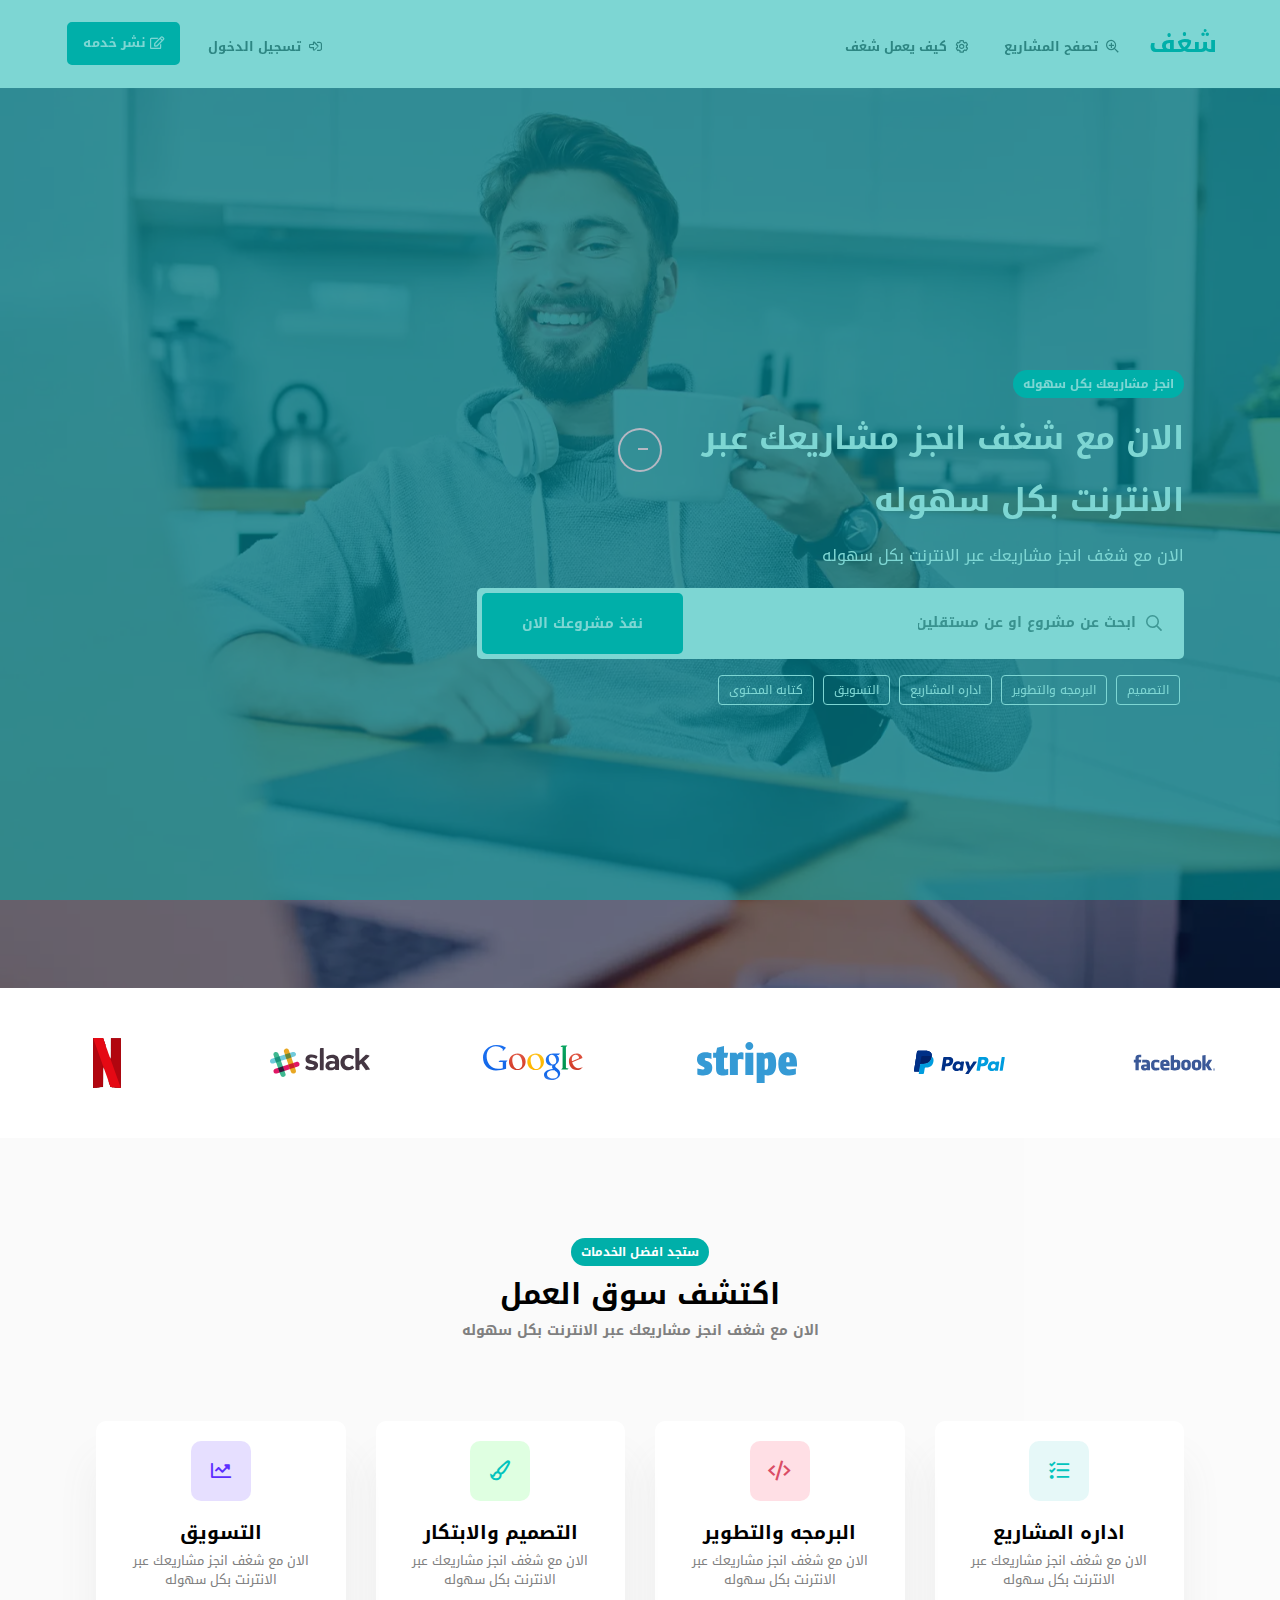
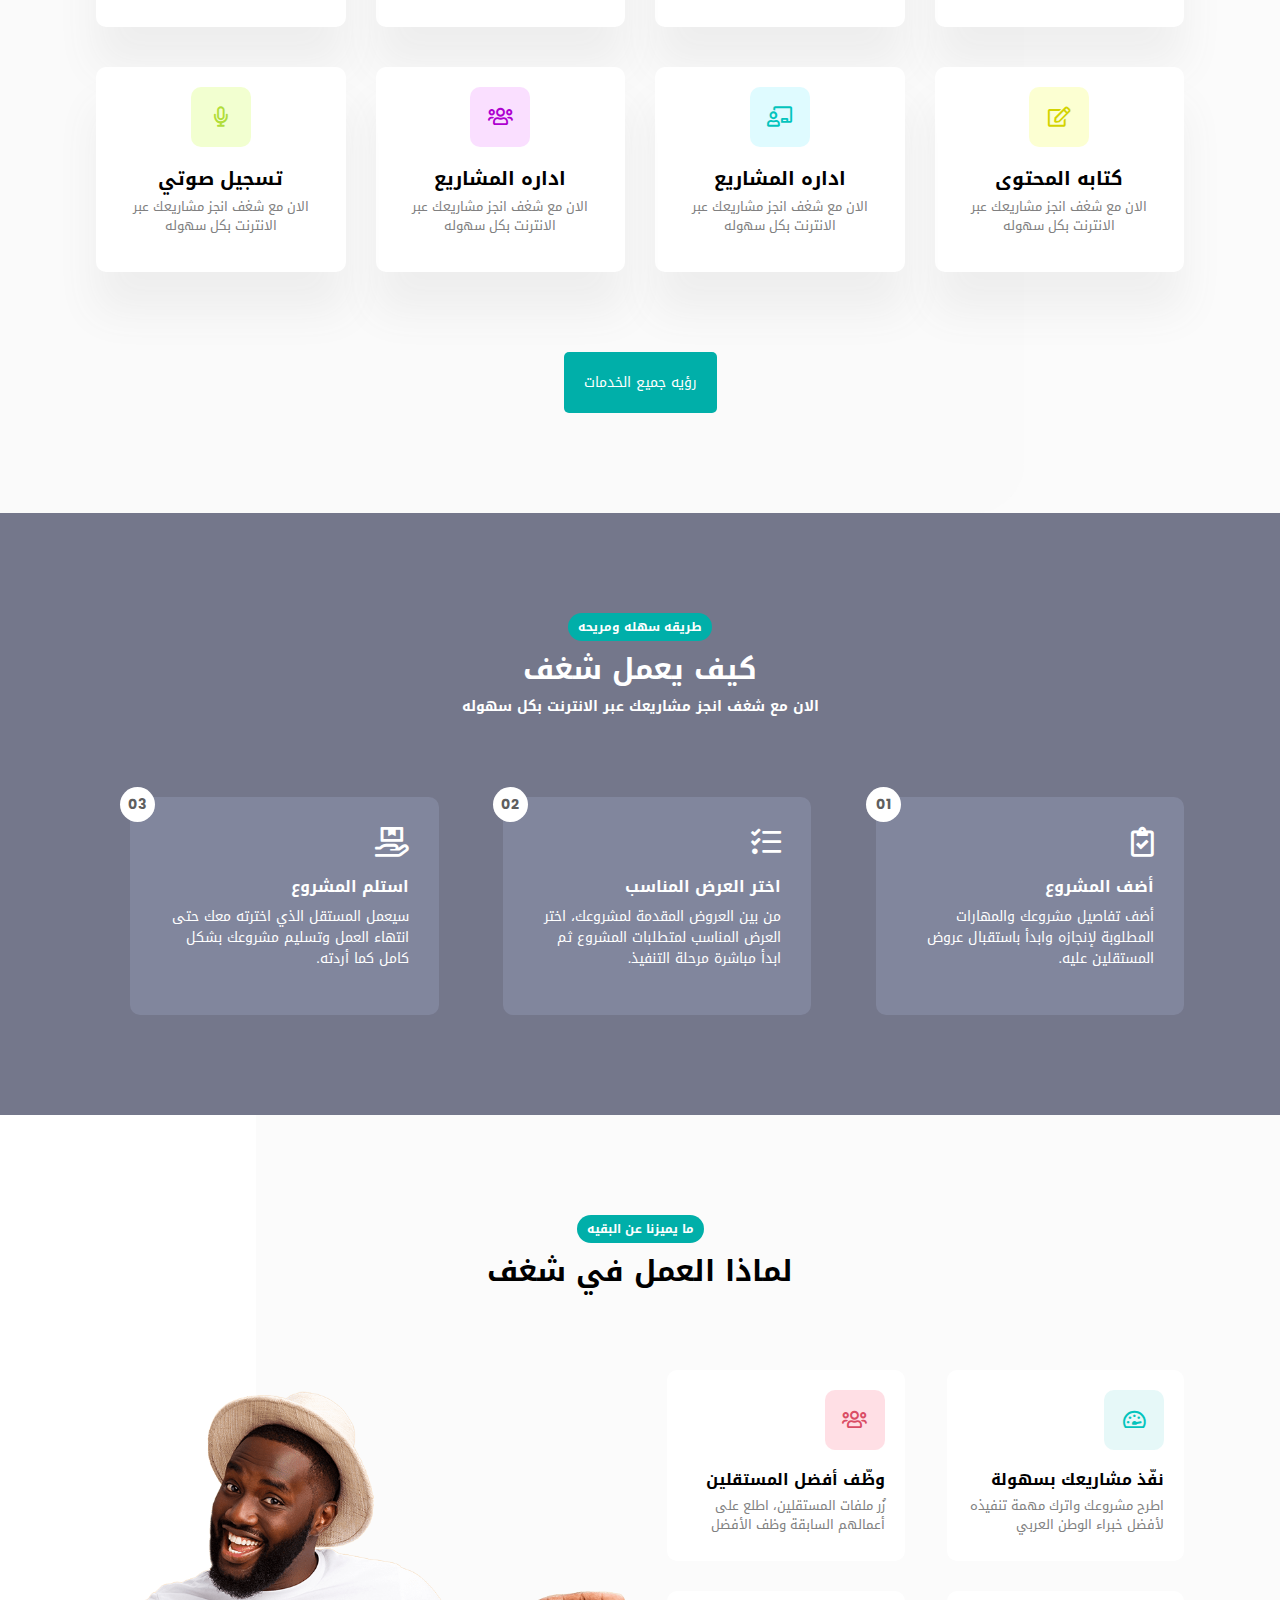
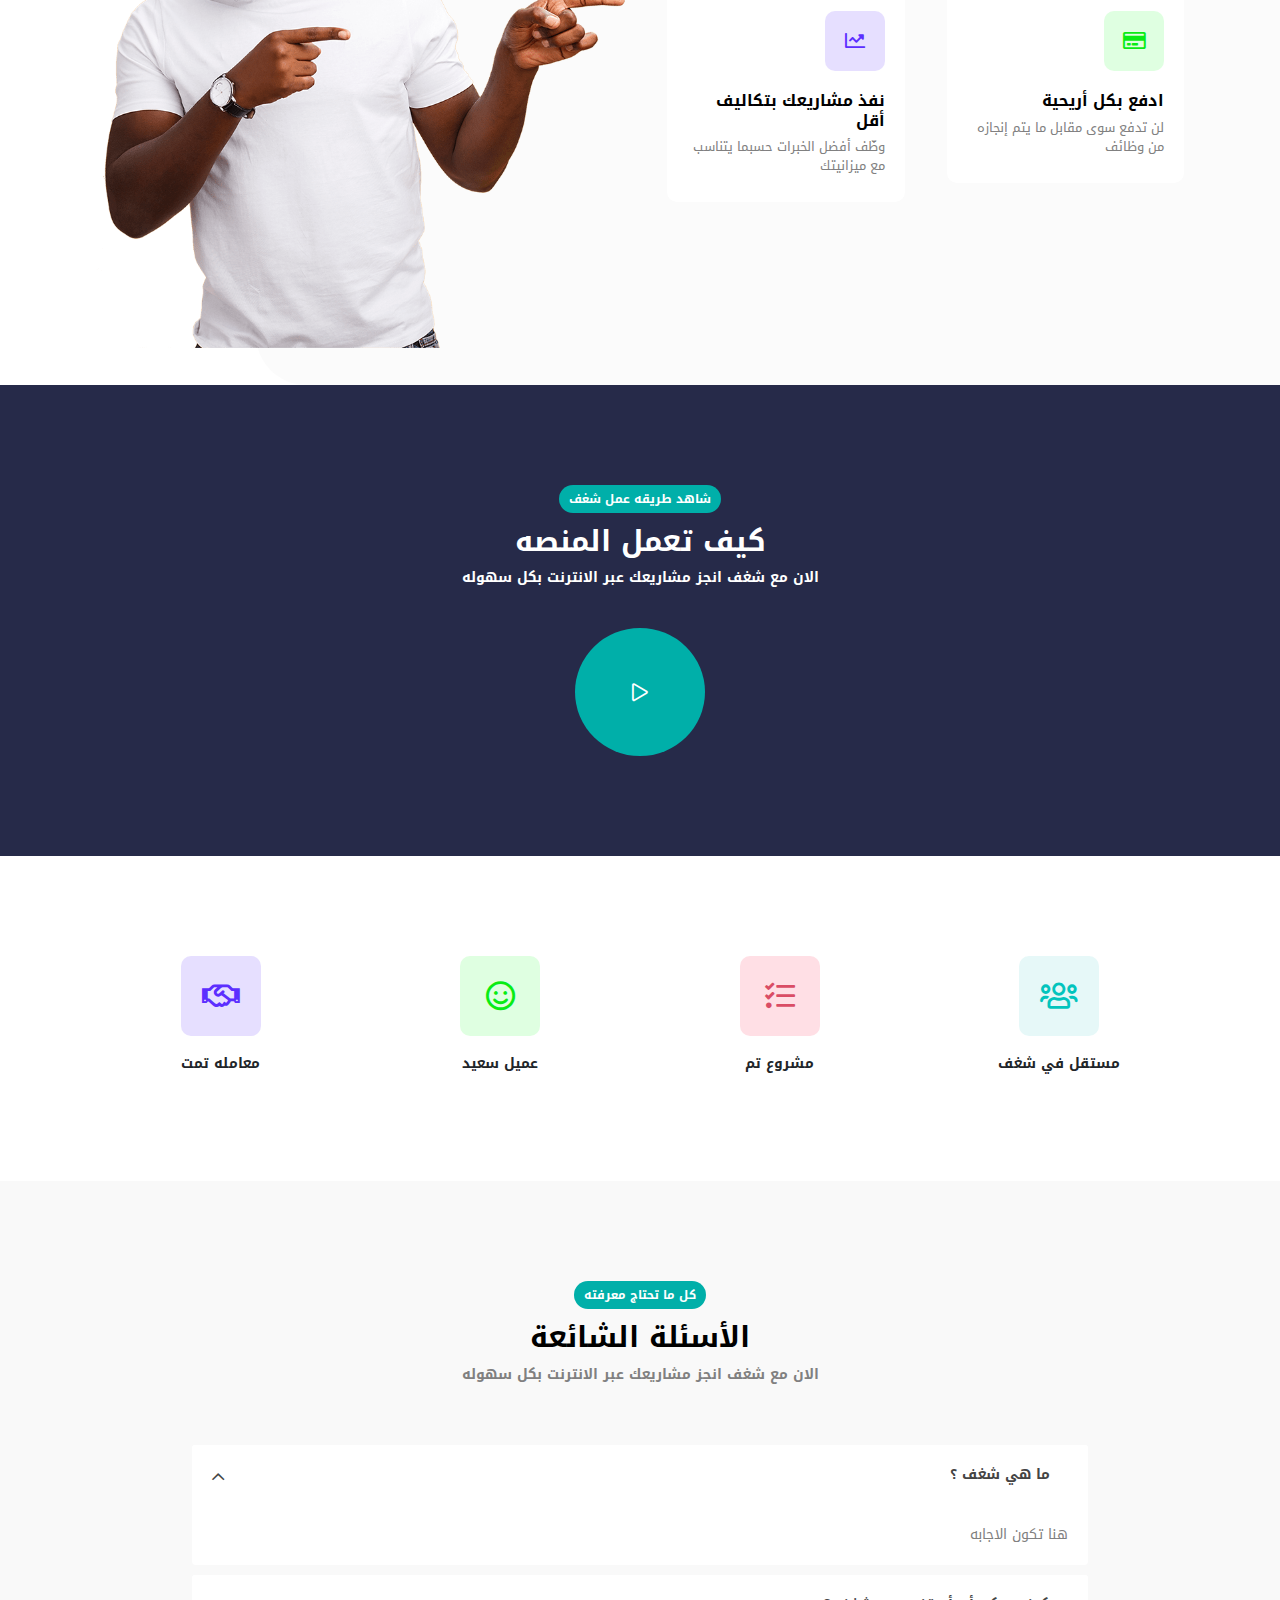
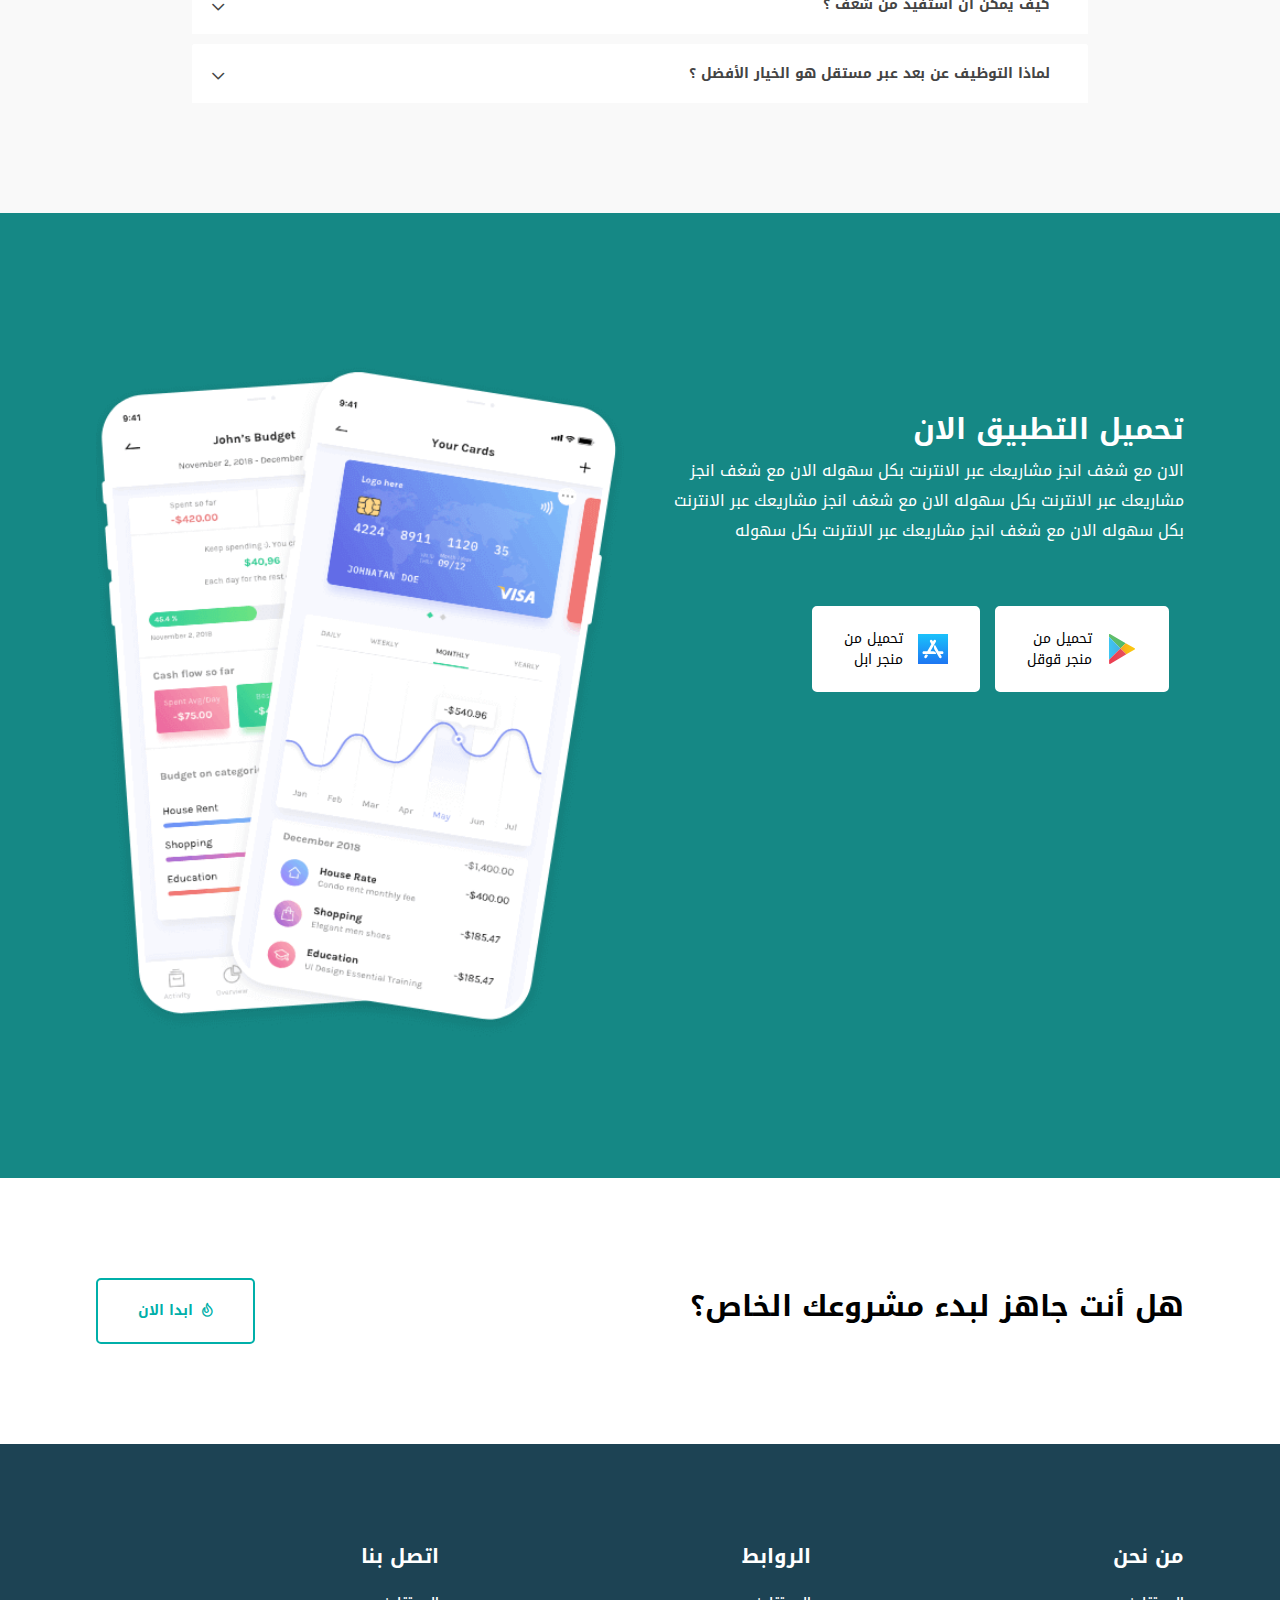
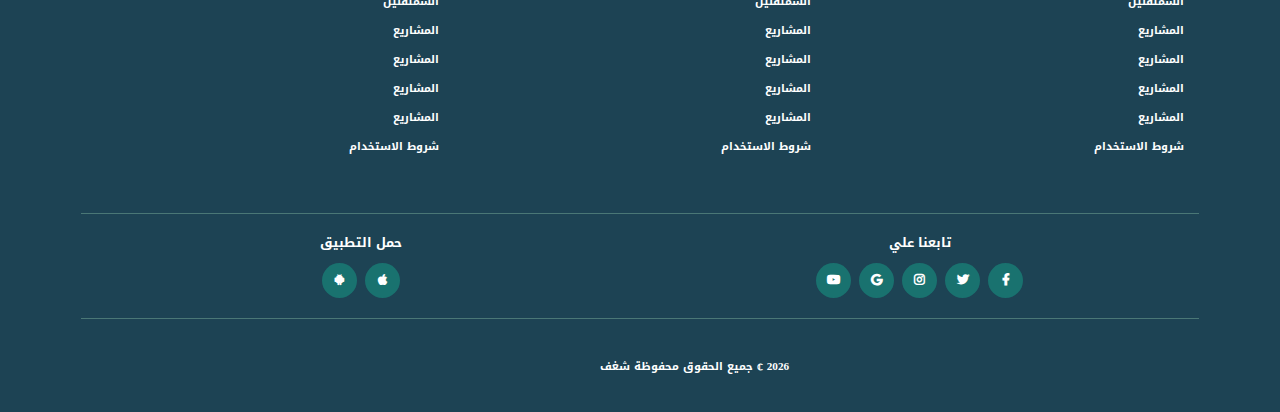
==== index.html @ 76319878 "k" ====
<!DOCTYPE html>
<html lang="en">

<head>
    <meta charset="UTF-8">
    <meta name="viewport" content="width=device-width, initial-scale=1.0">
    <title>Categories</title>
    <link rel="stylesheet" href="css/bootstrap.css">
    <link rel="stylesheet" href="css/font-awesome.css">
    <link rel="stylesheet" href="css/bootstrap.css">
    <link rel="stylesheet" href="css/style.css">
    <link rel="stylesheet" href="css/widgets.css">
    <link rel="stylesheet" href="css/owl.theme.default.css">
    <link rel="stylesheet" href="css/owl.carousel.min.css">
</head>

<body>


    <div class="preloader" id="preloader">
        <div class="span">
            <div class="timer"></div>
        </div>

    </div>

    <!--navigation bar-->
    <nav class="navbar navbar-expand-lg">
        <div class="container-fluid">
            <a class="navbar-brand" href="#">
                شغف
            </a>

            <div id="wrapper" class="navbar-toggler" data-toggle="collapse" data-target="#navbarSupportedContent"
                aria-controls="navbarSupportedContent" aria-expanded="false" aria-label="Toggle navigation">
                <div class="main-item menu">
                    <span class="line line01"></span>
                    <span class="line line02"></span>
                    <span class="line line03"></span>
                </div>
            </div>

            <div class="collapse navbar-collapse" id="navbarSupportedContent">
                <ul class="navbar-nav ml-auto">

                    <li class="nav-item">
                        <a class="nav-link " id="" href="projects.html">
                            <i class="far fa-search-plus"></i>
                            تصفح المشاريع
                        </a>
                    </li>
                    <li class="nav-item">
                        <a class="nav-link " id="" href="#">
                            <i class="far fa-cog"></i>
                            كيف يعمل شغف
                        </a>
                    </li>

                </ul>

                <ul class="navbar-nav mr-auto">

                    <li class="nav-item">
                        <a class="nav-link" id="" href="sign.html">
                            <i class="far fa-sign-in-alt"></i>
                            تسجيل الدخول
                        </a>
                    </li>

                    <li class="nav-item">
                        <a class="nav-link sign" id="" href="">
                            <i class="far fa-edit"></i>
                            نشر خدمه
                        </a>
                    </li>
                </ul>
            </div>
        </div>
    </nav>

    <header class="header">
        <div class="owl-carousel owl-theme hero">
            <div class="item">
                <div class="image">
                    <img src="img/background/HERO.webp" alt="">
                </div>
            </div>
            <div class="item">
                <div class="image">
                    <img src="img/background/girlworking.jpg" alt="">
                </div>
            </div>
            <div class="item">
                <div class="image">
                    <img src="img/background/home.jpg" alt="">
                </div>
            </div>
        </div>

        <div class="caption">
            <div class="custom-container">
                <div class="text">
                    <span>
                        انجز مشاريعك بكل سهوله
                    </span>
                    <h1>
                        الان مع شغف انجز مشاريعك عبر الانترنت بكل سهوله
                    </h1>
                    <p>
                        الان مع شغف انجز مشاريعك عبر الانترنت بكل سهوله
                    </p>
                    <div class="search">
                        <div class="input-holder">
                            <i class="far fa-search"></i>
                            <input type="text" placeholder="ابحث عن مشروع او عن مستقلين">
                        </div>
                        <button>
                            نفذ مشروعك الان
                        </button>
                    </div>

                    <div class="tags">
                        <span class="tag">
                            التصميم
                        </span>

                        <span class="tag">
                            البرمجه والتطوير
                        </span>

                        <span class="tag">
                            اداره المشاريع
                        </span>

                        <span class="tag">
                            التسويق
                        </span>

                        <span class="tag">
                            كتابه المحتوى
                        </span>
                    </div>
                </div>
            </div>
        </div>

    </header>

    <!--brands-->
    <section class="brands">
        <div class="my-container text-center">
            <div class="owl-carousel owl-theme brand">
                <div class="item">
                    <div class="brand-icon">
                        <img src="img/brands/facebook-1.svg">
                    </div>
                </div>

                <div class="item">
                    <div class="brand-icon">
                        <img src="img/brands/paypal.svg">
                    </div>
                </div>

                <div class="item">
                    <div class="brand-icon">
                        <img src="img/brands/stripe.svg">
                    </div>
                </div>

                <div class="item">
                    <div class="brand-icon">
                        <img src="img/brands/google-1-1.svg">
                    </div>
                </div>

                <div class="item">
                    <div class="brand-icon">
                        <img src="img/brands/slack.svg">
                    </div>
                </div>

                <div class="item">
                    <div class="brand-icon">
                        <img src="img/brands/netflix-1.svg">
                    </div>
                </div>

                <div class="item">
                    <div class="brand-icon">
                        <img src="img/brands/slack.svg">
                    </div>
                </div>

            </div>
        </div>
    </section>



    <!--services-->
    <section class="services">
        <div class="custom-container text-center">
            <span class="title">
                ستجد افضل الخدمات
            </span>
            <h2 class="title">
                اكتشف سوق العمل
            </h2>
            <p class="sub">
                الان مع شغف انجز مشاريعك عبر الانترنت بكل سهوله
            </p>
            <div class="row text-center">
                <div class="col-12 col-sm-12 col-md-12 col-lg-3 col-xl-3 parent">
                    <a href="projects.html">
                        <div class="child">
                            <div class="icon">
                                <i class="far fa-tasks"></i>
                            </div>
                            <h6>
                                اداره المشاريع
                            </h6>
                            <p>
                                الان مع شغف انجز مشاريعك عبر الانترنت بكل سهوله
                            </p>
                        </div>
                    </a>
                </div>
                <!---->
                <div class="col-12 col-sm-12 col-md-12 col-lg-3 col-xl-3 parent">
                    <a href="">
                        <div class="child">
                            <div class="icon">
                                <i class="far fa-code"></i>
                            </div>
                            <h6>
                                البرمجه والتطوير
                            </h6>
                            <p>
                                الان مع شغف انجز مشاريعك عبر الانترنت بكل سهوله
                            </p>
                        </div>
                    </a>
                </div>
                <!---->


                <div class="col-12 col-sm-12 col-md-12 col-lg-3 col-xl-3 parent">
                    <a href="projects.html">
                        <div class="child">
                            <div class="icon">
                                <i class="far fa-paint-brush"></i>
                            </div>
                            <h6>
                                التصميم والابتكار
                            </h6>
                            <p>
                                الان مع شغف انجز مشاريعك عبر الانترنت بكل سهوله
                            </p>
                        </div>
                    </a>
                </div>
                <!---->


                <div class="col-12 col-sm-12 col-md-12 col-lg-3 col-xl-3 parent">
                    <a href="projects.html">
                        <div class="child">
                            <div class="icon">
                                <i class="far fa-chart-line"></i>
                            </div>
                            <h6>
                                التسويق
                            </h6>
                            <p>
                                الان مع شغف انجز مشاريعك عبر الانترنت بكل سهوله
                            </p>
                        </div>
                    </a>
                </div>
                <!---->


                <div class="col-12 col-sm-12 col-md-12 col-lg-3 col-xl-3 parent">
                    <a href="projects.html">
                        <div class="child">
                            <div class="icon">
                                <i class="far fa-edit"></i>
                            </div>
                            <h6>
                                كتابه المحتوى
                            </h6>
                            <p>
                                الان مع شغف انجز مشاريعك عبر الانترنت بكل سهوله
                            </p>
                        </div>
                    </a>
                </div>
                <!---->


                <div class="col-12 col-sm-12 col-md-12 col-lg-3 col-xl-3 parent">
                    <a href="projects.html">
                        <div class="child">
                            <div class="icon">
                                <i class="far fa-chalkboard-teacher"></i>
                            </div>
                            <h6>
                                اداره المشاريع
                            </h6>
                            <p>
                                الان مع شغف انجز مشاريعك عبر الانترنت بكل سهوله
                            </p>
                        </div>
                    </a>
                </div>
                <!---->


                <div class="col-12 col-sm-12 col-md-12 col-lg-3 col-xl-3 parent">
                    <a href="projects.html">
                        <div class="child">
                            <div class="icon">
                                <i class="far fa-users"></i>
                            </div>
                            <h6>
                                اداره المشاريع
                            </h6>
                            <p>
                                الان مع شغف انجز مشاريعك عبر الانترنت بكل سهوله
                            </p>
                        </div>
                    </a>
                </div>
                <!---->


                <div class="col-12 col-sm-12 col-md-12 col-lg-3 col-xl-3 parent">
                    <a href="projects.html">
                        <div class="child">
                            <div class="icon">
                                <i class="far fa-microphone"></i>
                            </div>
                            <h6>
                                تسجيل صوتي
                            </h6>
                            <p>
                                الان مع شغف انجز مشاريعك عبر الانترنت بكل سهوله
                            </p>
                        </div>
                    </a>
                </div>
                <!---->
            </div>
            <a href="" class="more">
                رؤيه جميع الخدمات
            </a>
        </div>
    </section>

    <!--methodology-->
    <section class="methodlogy">
        <div class="custom-container text-center">
            <span class="title">
                طريقه سهله ومريحه
            </span>
            <h2 class="title">
                كیف یعمل شغف
            </h2>
            <p class="sub">
                الان مع شغف انجز مشاريعك عبر الانترنت بكل سهوله
            </p>
            <div class="row text-righted">
                <div class="col-12 col-sm-12 col-md-12 col-lg-4 col-xl-4 parent">
                    <div class="child">
                        <div class="icon">
                            <i class="far fa-clipboard-check"></i>
                        </div>

                        <h6>
                            أضف المشروع
                        </h6>

                        <p>
                            أضف تفاصيل مشروعك والمهارات المطلوبة لإنجازه وابدأ باستقبال عروض المستقلين عليه.
                        </p>
                    </div>
                </div>
                <!---->
                <div class="col-12 col-sm-12 col-md-12 col-lg-4 col-xl-4 parent">
                    <div class="child">
                        <div class="icon">
                            <i class="far fa-tasks"></i>
                        </div>

                        <h6>
                            اختر العرض المناسب
                        </h6>

                        <p>
                            من بين العروض المقدمة لمشروعك، اختر العرض المناسب لمتطلبات المشروع ثم ابدأ مباشرة مرحلة
                            التنفيذ.
                        </p>
                    </div>
                </div>
                <!---->
                <div class="col-12 col-sm-12 col-md-12 col-lg-4 col-xl-4 parent">
                    <div class="child">
                        <div class="icon">
                            <i class="far fa-hand-holding-box"></i>
                        </div>

                        <h6>
                            استلم المشروع
                        </h6>

                        <p>
                            سيعمل المستقل الذي اخترته معك حتى انتهاء العمل وتسليم مشروعك بشكل كامل كما أردته.
                        </p>
                    </div>
                </div>
                <!---->

            </div>
        </div>
    </section>


    <!--features-->
    <section class="features">
        <div class="custom-container">
            <div class="text-center">
                <span class="title">
                    ما يميزنا عن البقيه
                </span>
                <h2 class="title">
                    لماذا العمل في شغف
                </h2>
            </div>
            <div class="row text-righted">
                <div class=" col-12 col-sm-12 col-md-12 col-lg-6 col-xl-6 parent">
                    <div class="row">
                        <div class="feat col-12 col-sm-12 col-md-12 col-lg-6 col-xl-6 feat-container">
                            <div class="child">
                                <div class="icon">
                                    <i class="far fa-tachometer-alt-fastest"></i>
                                </div>
                                <h6>
                                    نفّذ مشاريعك بسهولة
                                </h6>
                                <p>
                                    اطرح مشروعك واترك مهمة تنفيذه لأفضل خبراء الوطن العربي
                                </p>
                            </div>
                        </div>

                        <div class="feat col-12 col-sm-12 col-md-12 col-lg-6 col-xl-6 feat-container">
                            <div class="child">
                                <div class="icon">
                                    <i class="far fa-users"></i>
                                </div>
                                <h6>
                                    وظّف أفضل المستقلين
                                </h6>
                                <p>
                                    زُر ملفات المستقلين، اطلع على أعمالهم السابقة وظف الأفضل
                                </p>
                            </div>
                        </div>

                        <div class="feat col-12 col-sm-12 col-md-12 col-lg-6 col-xl-6 feat-container">
                            <div class="child">
                                <div class="icon">
                                    <i class="far fa-credit-card"></i>
                                </div>
                                <h6>
                                    ادفع بكل أريحية
                                </h6>
                                <p>
                                    لن تدفع سوى مقابل ما يتم إنجازه من وظائف
                                </p>
                            </div>
                        </div>

                        <div class="feat col-12 col-sm-12 col-md-12 col-lg-6 col-xl-6 feat-container">
                            <div class="child">
                                <div class="icon">
                                    <i class="far fa-chart-line"></i>
                                </div>
                                <h6>
                                    نفذ مشاريعك بتكاليف أقل

                                </h6>
                                <p>
                                    وظّف أفضل الخبرات حسبما يتناسب مع ميزانيتك
                                </p>
                            </div>
                        </div>
                    </div>
                </div>
                <div class="col-12 col-sm-12 col-md-12 col-lg-6 col-xl-6 parent">
                    <div class="image">
                        <img src="img/background/guy-1.png" alt="">
                    </div>
                </div>
            </div>
        </div>
    </section>


    <!--video-->
    <section class="video">
        <div class="overlay" id="overlay">
            <div class="video-popout" id="video-popout">
                <button id="close-popout">
                    &times;
                </button>

                <div class="video-container">

                </div>
            </div>
        </div>
        <div class="custom-container">
            <div class="text-center">
                <span class="title">
                    شاهد طريقه عمل شغف
                </span>
                <h2 class="title">
                    كيف تعمل المنصه
                </h2>
                <p class="sub">
                    الان مع شغف انجز مشاريعك عبر الانترنت بكل سهوله
                </p>

                <div class="play">
                    <i class="far fa-play" id="open-video"></i>
                </div>
            </div>
        </div>
    </section>


    <!--couter-->
    <section class="counter">
        <div class="custom-container text-center">
            <div class="row">
                <div class="col-12 col-sm-12 col-md-12 col-lg-3 col-xl-3 parent">
                    <div class="num">
                        <div class="icon">
                            <i class="far fa-users"></i>
                        </div>
                        <span class="numscroller" data-min="1" data-max="1000" data-delay="2" data-increment="3"></span>
                        <h5>
                            مستقل في شغف
                        </h5>
                    </div>
                </div>
                <!---->

                <div class="col-12 col-sm-12 col-md-12 col-lg-3 col-xl-3 parent">
                    <div class="num">
                        <div class="icon">
                            <i class="far fa-tasks"></i>
                        </div>
                        <span class="numscroller" data-min="1" data-max="2550" data-delay="1" data-increment="2"></span>
                        <h5>
                            مشروع تم
                        </h5>
                    </div>
                </div>
                <!---->

                <div class="col-12 col-sm-12 col-md-12 col-lg-3 col-xl-3 parent">
                    <div class="num">
                        <div class="icon">
                            <i class="far fa-smile"></i>
                        </div>
                        <span class="numscroller" data-min="1" data-max="1500" data-delay="3" data-increment="2"></span>
                        <h5>
                            عميل سعيد
                        </h5>
                    </div>
                </div>
                <!---->

                <div class="col-12 col-sm-12 col-md-12 col-lg-3 col-xl-3 parent">
                    <div class="num">
                        <div class="icon">
                            <i class="far fa-handshake"></i>
                        </div>
                        <span class="numscroller" data-min="1" data-max="1200" data-delay="2" data-increment="3"></span>
                        <h5>
                            معامله تمت
                        </h5>
                    </div>
                </div>
                <!---->
            </div>
        </div>
    </section>


    <!--faq -->
    <section class="faq">
        <div class="my-container">
            <div class="text-center">
                <span class="title">
                    كل ما تحتاج معرفته
                </span>
                <h2 class="title">
                    الأسئلة الشائعة
                </h2>

                <p class="sub">
                    الان مع شغف انجز مشاريعك عبر الانترنت بكل سهوله
                </p>
            </div>
            <div id="accordion">
                <div class="card">
                    <div class="card-header" id="headingOne">
                        <h5 class="mb-0">
                            <button class="btn btn-link" data-toggle="collapse" data-target="#collapseOne"
                                aria-expanded="false" aria-controls="collapseOne"> <i class="fa" aria-hidden="true"></i>
                                ما هي شغف ؟
                            </button>
                        </h5>
                    </div>

                    <div id="collapseOne" class="collapse show" aria-labelledby="headingOne" data-parent="#accordion">
                        <div class="card-body text-righted">
                            هنا تكون الاجابه
                        </div>
                    </div>
                </div>
                <!---->
                <div class="card">
                    <div class="card-header" id="HeadingTwo">
                        <h5 class="mb-0">
                            <button class="btn btn-link collapsed" data-toggle="collapse" data-target="#collapseTwo"
                                aria-expanded="false" aria-controls="collapseTwo">
                                <i class="fa" aria-hidden="true"></i>
                                كيف يمكن أن أستفيد من شغف ؟
                            </button>
                        </h5>
                    </div>
                    <div id="collapseTwo" class="collapse" aria-labelledby="HeadingTwo" data-parent="#accordion">
                        <div class="card-body text-righted">
                            هنا تكون الاجابه
                        </div>
                    </div>
                </div>
                <!---->
                <div class="card">
                    <div class="card-header" id="headingThree">
                        <h5 class="mb-0">
                            <button class="btn btn-link collapsed" data-toggle="collapse" data-target="#collapseThree"
                                aria-expanded="false" aria-controls="collapseThree">
                                <i class="fa" aria-hidden="true"></i>
                                لماذا التوظيف عن بعد عبر مستقل هو الخيار الأفضل ؟
                            </button>
                        </h5>
                    </div>
                    <div id="collapseThree" class="collapse" aria-labelledby="headingThree" data-parent="#accordion">
                        <div class="card-body text-righted">
                            هنا تكون الاجابه

                        </div>
                    </div>
                </div>
                <!---->

            </div>
        </div>
    </section>

    <!-- download -->
    <section class="download">
        <div class="custom-container">
            <div class="row">
                <div class="col-12 col-sm-12 col-md-12 col-lg-6 col-xl-6 text-righted">
                    <h2 class="title">تحميل التطبيق الان</h2>
                    <p>
                        الان مع شغف انجز مشاريعك عبر الانترنت بكل سهوله
                        الان مع شغف انجز مشاريعك عبر الانترنت بكل سهوله
                        الان مع شغف انجز مشاريعك عبر الانترنت بكل سهوله
                        الان مع شغف انجز مشاريعك عبر الانترنت بكل سهوله
                    </p>

                    <div class="btns">
                        <a href="">
                            <div class="icon">
                                <img src="img/icons/google-play-store.svg" alt="">
                            </div>
                            <span>
                                تحميل من
                                <br>
                                منجر قوقل
                            </span>
                        </a>

                        <a href="">
                            <div class="icon">
                                <img src="img/icons/app-store-1.svg" alt="">
                            </div>
                            <span>
                                تحميل من <br>منجر ابل
                            </span>
                        </a>
                    </div>
                </div>

                <div class="col-12 col-sm-12 col-md-12 col-lg-6 col-xl-6">
                    <div class="image">
                        <img src="img/background/download-img.png" alt="">
                    </div>
                </div>
            </div>
        </div>
    </section>


    <!--call to action part 2-->
    <section class="cta">
        <div class="custom-container">
            <div class="d-flex">
                <h2 class="title">
                    هل أنت جاهز لبدء مشروعك الخاص؟
                </h2>

                <div class="btns">
                    <a href="">
                        <i class="far fa-fire"></i>
                        ابدا الان
                    </a>

                </div>
            </div>
        </div>
    </section>


    <!--footer-->
    <footer>
        <div class="custom-container">
            <div class="row">
                <div class="col-12 col-sm-6 col-md-6 col-lg-4 col-xl-4 text-righted">
                    <h5>
                        من نحن
                    </h5>
                    <ul>
                        <li>
                            <a href="faq.html">
                                السمتقلين
                            </a>
                        </li>
                        <li>
                            <a href="privacy.html">
                                المشاريع
                            </a>
                        </li>

                        <li>
                            <a href="privacy.html">
                                المشاريع
                            </a>
                        </li>

                        <li>
                            <a href="privacy.html">
                                المشاريع
                            </a>
                        </li>

                        <li>
                            <a href="privacy.html">
                                المشاريع
                            </a>
                        </li>

                        <li>
                            <a href="privacy.html">
                                شروط الاستخدام
                            </a>
                        </li>

                    </ul>
                </div>
                <div class="col-12 col-sm-6 col-md-6 col-lg-4 col-xl-4">
                    <h5>
                        الروابط
                    </h5>
                    <ul>
                        <li>
                            <a href="faq.html">
                                السمتقلين
                            </a>
                        </li>
                        <li>
                            <a href="privacy.html">
                                المشاريع
                            </a>
                        </li>

                        <li>
                            <a href="privacy.html">
                                المشاريع
                            </a>
                        </li>

                        <li>
                            <a href="privacy.html">
                                المشاريع
                            </a>
                        </li>

                        <li>
                            <a href="privacy.html">
                                المشاريع
                            </a>
                        </li>

                        <li>
                            <a href="privacy.html">
                                شروط الاستخدام
                            </a>
                        </li>

                    </ul>
                </div>
                <div class="col-12 col-sm-6 col-md-6 col-lg-4 col-xl-4">
                    <h5>
                        اتصل بنا
                    </h5>
                    <ul>
                        <li>
                            <a href="faq.html">
                                السمتقلين
                            </a>
                        </li>
                        <li>
                            <a href="privacy.html">
                                المشاريع
                            </a>
                        </li>

                        <li>
                            <a href="privacy.html">
                                المشاريع
                            </a>
                        </li>

                        <li>
                            <a href="privacy.html">
                                المشاريع
                            </a>
                        </li>

                        <li>
                            <a href="privacy.html">
                                المشاريع
                            </a>
                        </li>

                        <li>
                            <a href="privacy.html">
                                شروط الاستخدام
                            </a>
                        </li>

                    </ul>
                </div>

                <div class="col-12 col-sm-6 col-md-6 col-lg-12 col-xl-12">
                    <div class="row">
                        <div class="col-12 col-sm-12 col-md-12 col-lg-6 col-xl-6 linker">
                            <div class="d-flex">
                                <span class="span-t">
                                    تابعنا علي
                                </span>
                                <div class="d-flex">
                                    <span class="social-icon">
                                        <a href="">
                                            <i class="fab fa-facebook-f"></i>
                                        </a>
                                    </span>

                                    <span class="social-icon">
                                        <a href="">
                                            <i class="fab fa-twitter"></i>
                                        </a>
                                    </span>

                                    <span class="social-icon">
                                        <a href="">
                                            <i class="fab fa-instagram"></i>
                                        </a>
                                    </span>

                                    <span class="social-icon">
                                        <a href="">
                                            <i class="fab fa-google"></i>
                                        </a>
                                    </span>

                                    <span class="social-icon">
                                        <a href="">
                                            <i class="fab fa-youtube"></i>
                                        </a>
                                    </span>
                                </div>
                            </div>
                        </div>

                        <div class="col-12 col-sm-12 col-md-12 col-lg-6 col-xl-6 linker">
                            <div class="d-flex">
                                <span class="span-t">
                                    حمل التطبيق
                                </span>
                                <div class="d-flex">
                                    <span class="social-icon">
                                        <a href="">
                                            <i class="fab fa-apple"></i>
                                        </a>
                                    </span>

                                    <span class="social-icon">
                                        <a href="">
                                            <i class="fab fa-android"></i>
                                        </a>
                                    </span>
                                </div>
                            </div>
                        </div>
                    </div>
                </div>
            </div>
            <div class="copyRights text-center">
                <p>
                    <script>
                        document.write(new Date().getFullYear());
                    </script>
                    &copf;
                    جميع الحقوق محفوظة شغف
                </p>

            </div>
        </div>
    </footer>


    <!--scripts sources-->
    <script src=" js/jquery.js"> </script>
    <script src="js/bootstrap.js"></script>
    <script src="js/counter.js"></script>
    <script src="js/owl.carousel.min.js"></script>
    <script src="js/index.js"></script>
    <script src="js/pageloader.js"></script>

</body>

</html>
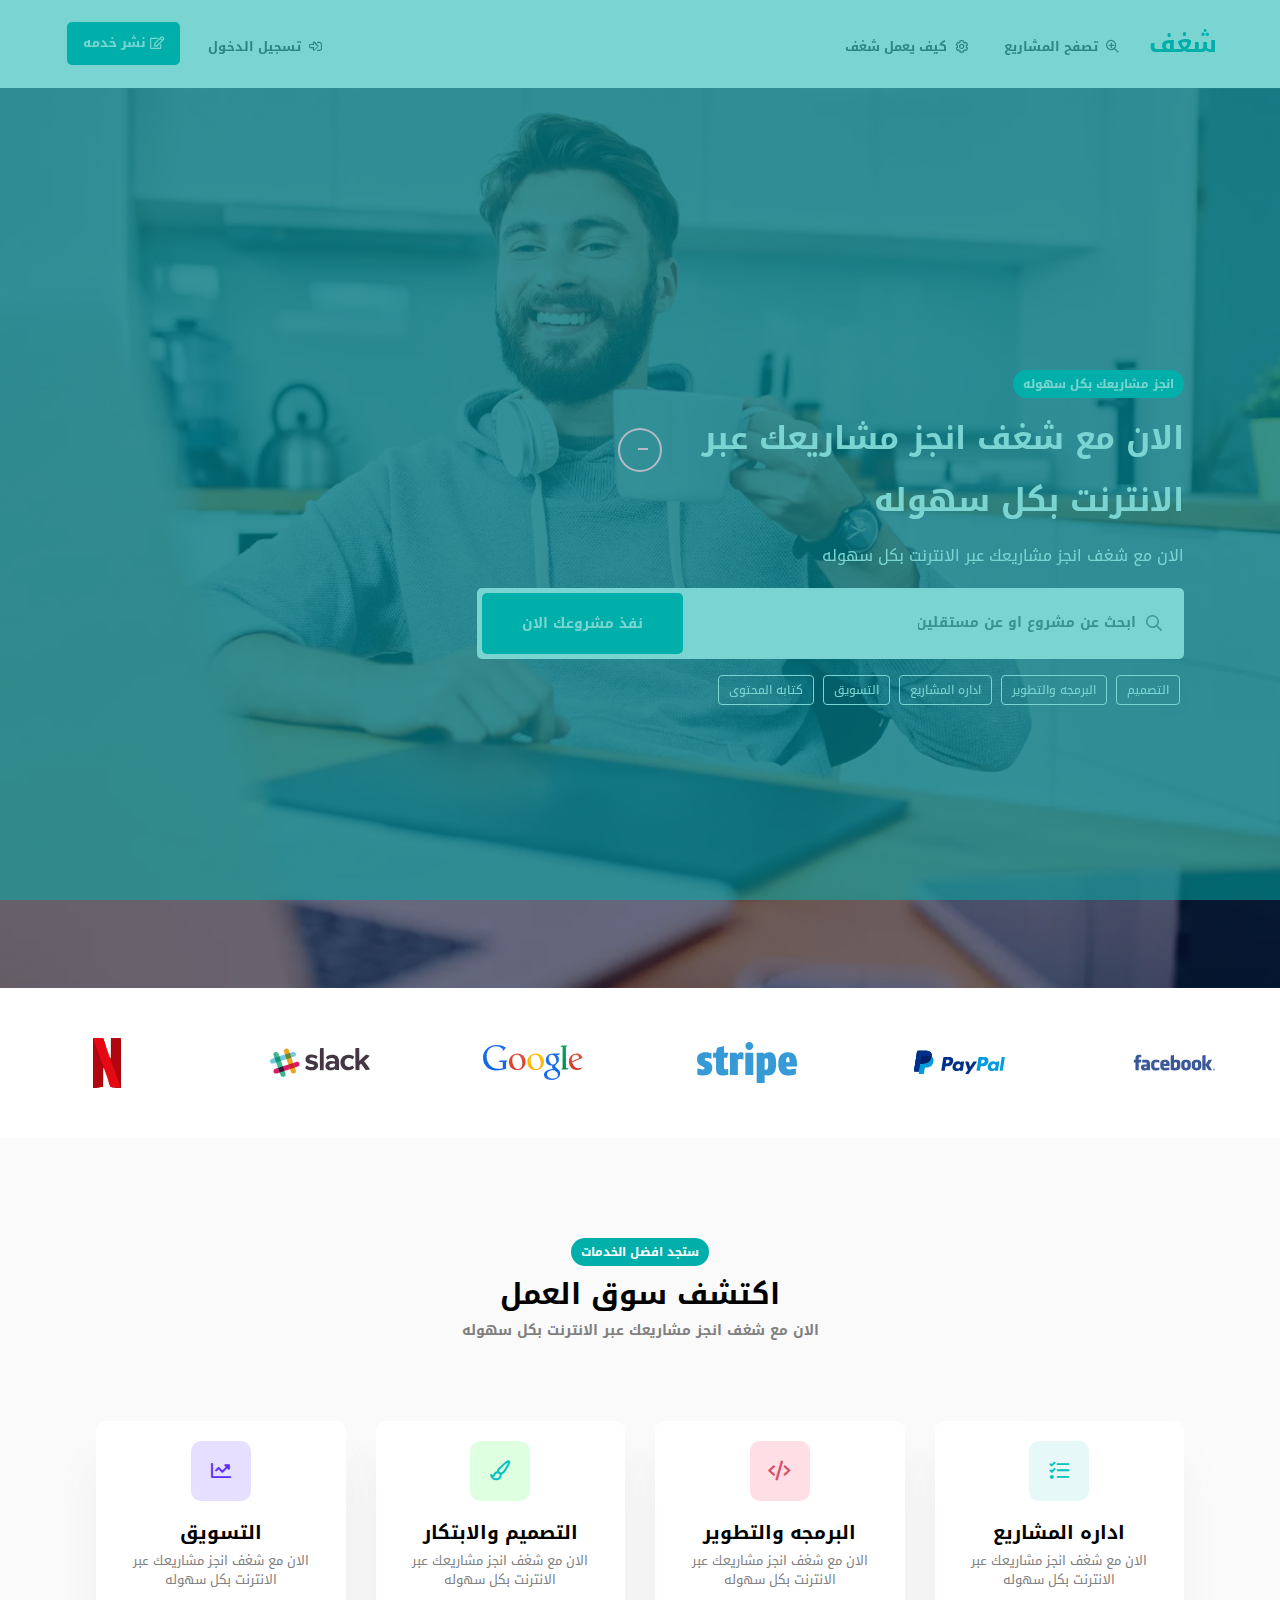
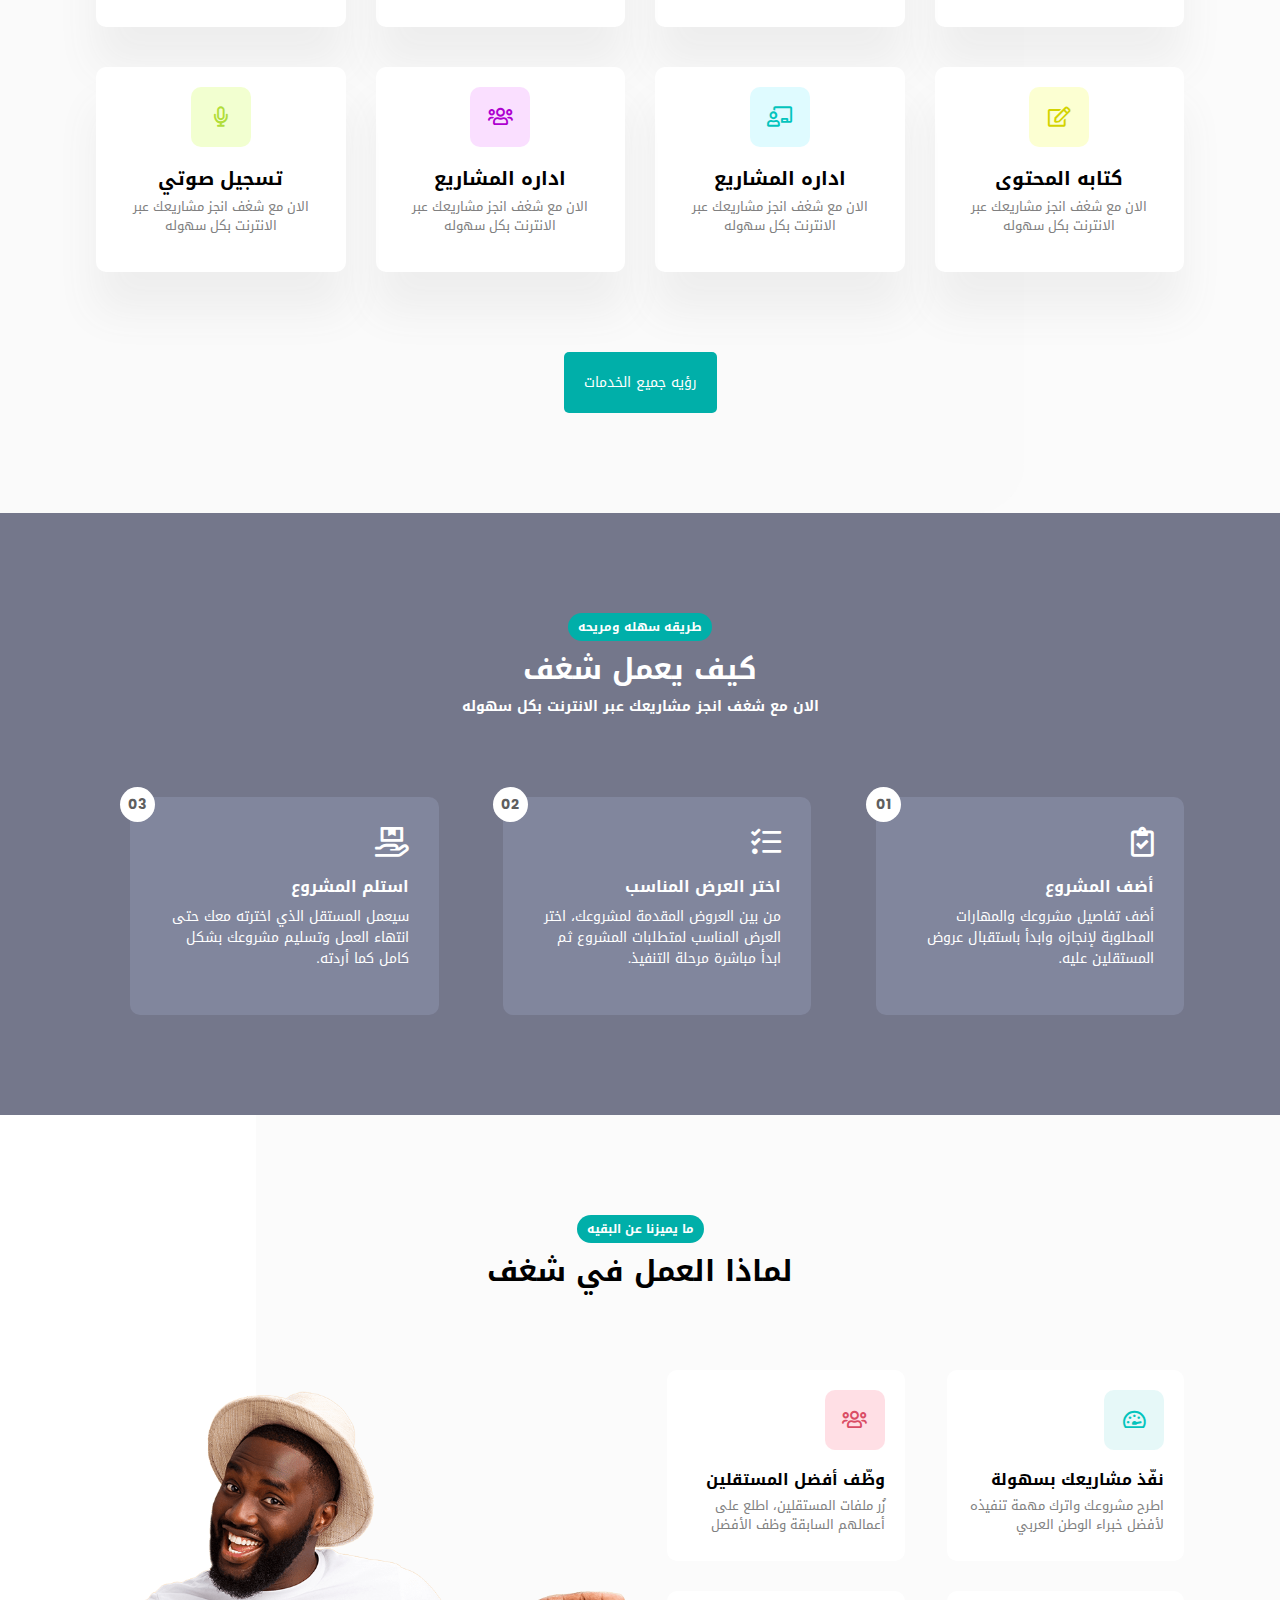
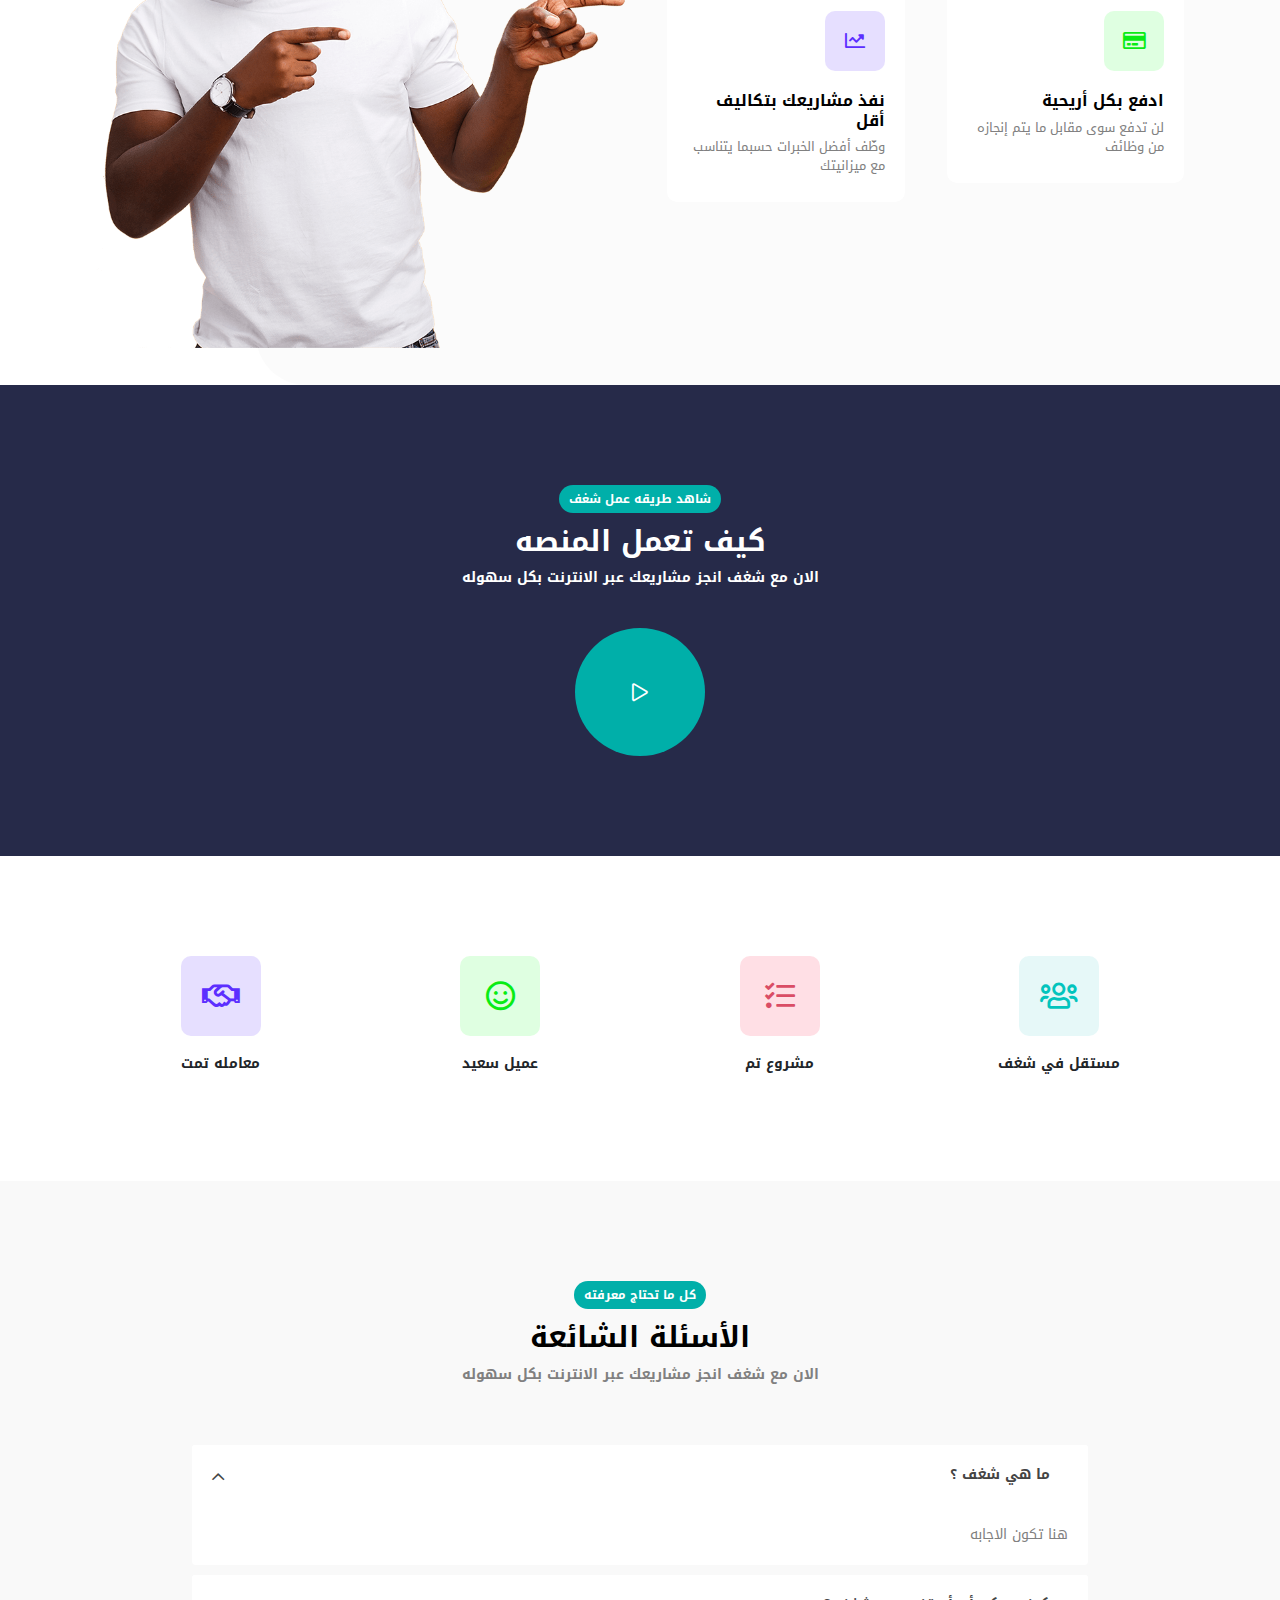
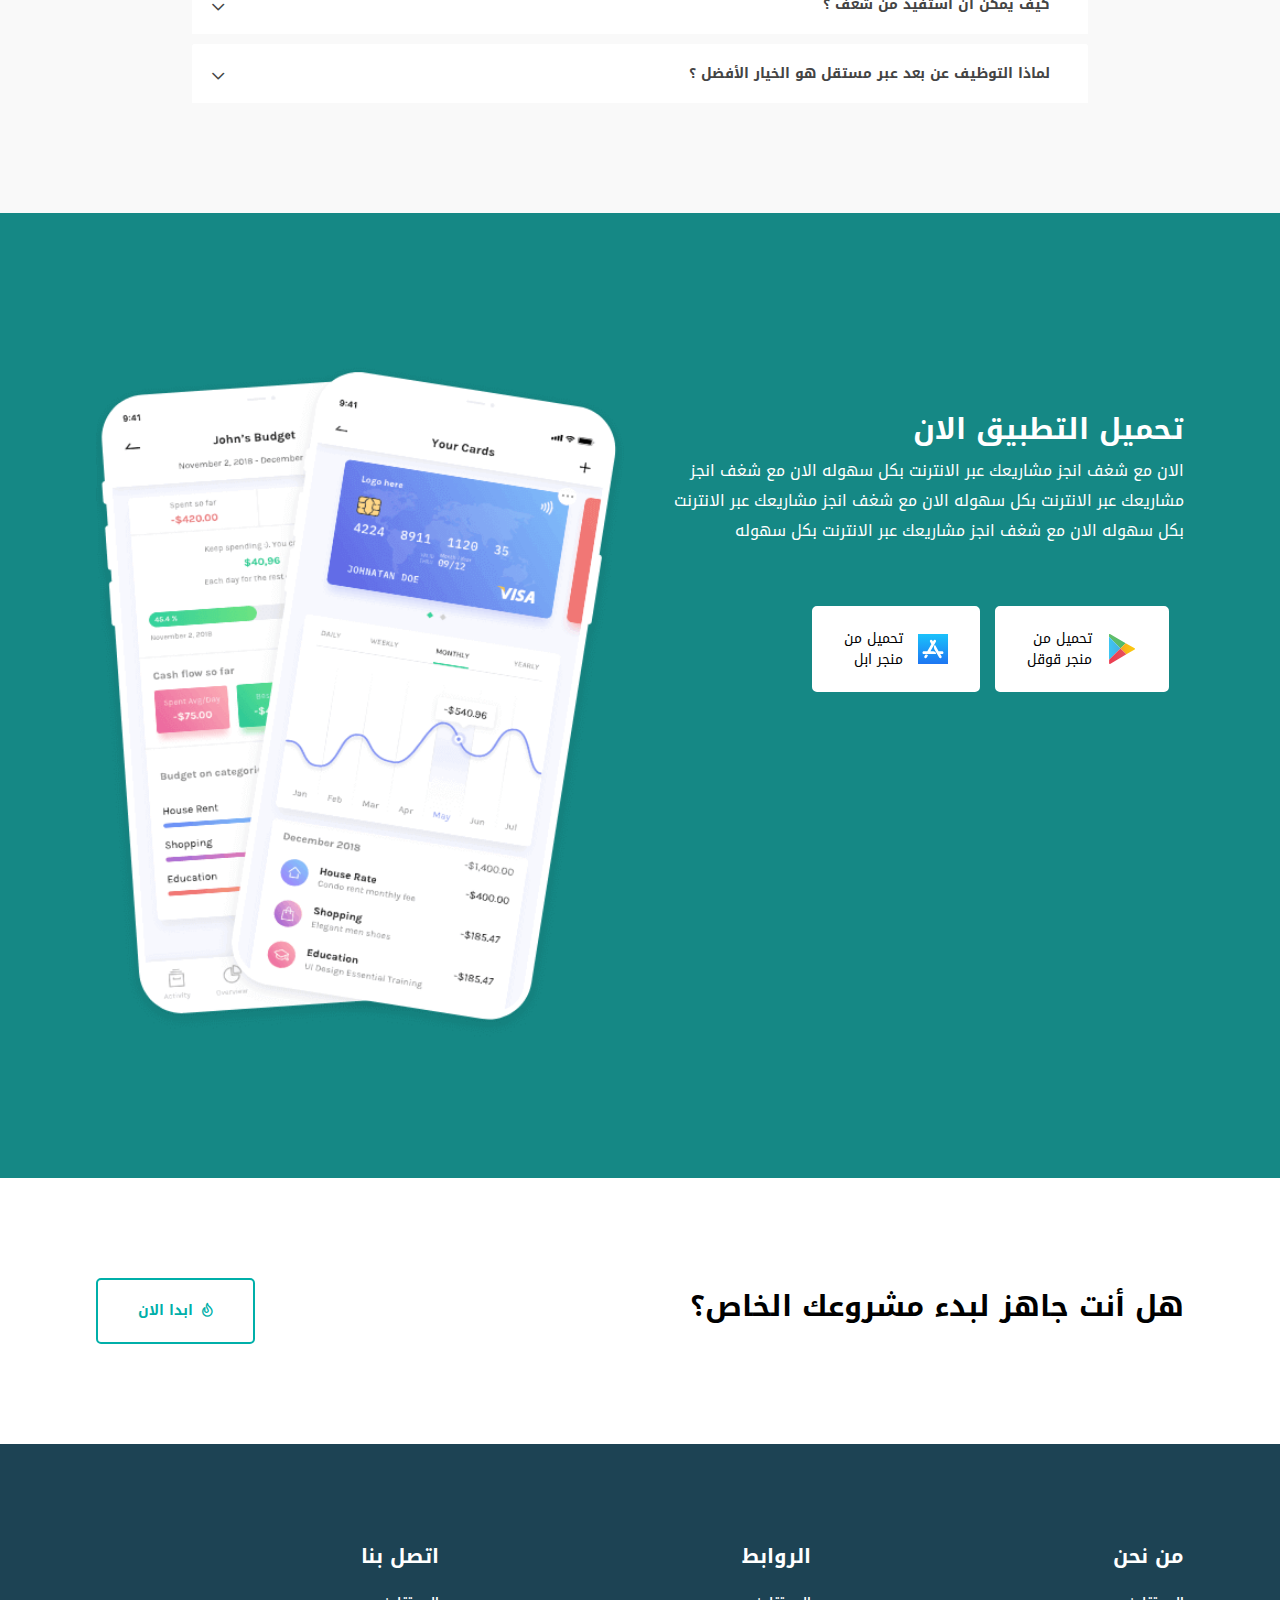
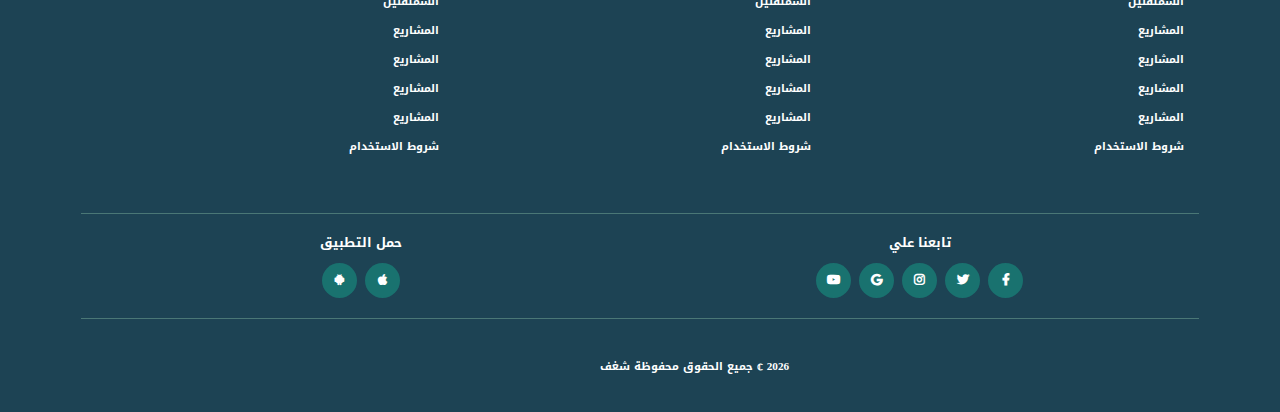
==== commit 450efea7: "modify index" ====
--- a/index.html
+++ b/index.html
@@ -24,6 +24,11 @@
 
     </div>
 
+
+    <!--onboarding-->
+    <div class="onboarding">
+
+    </div>
     <!--navigation bar-->
     <nav class="navbar navbar-expand-lg">
         <div class="container-fluid">
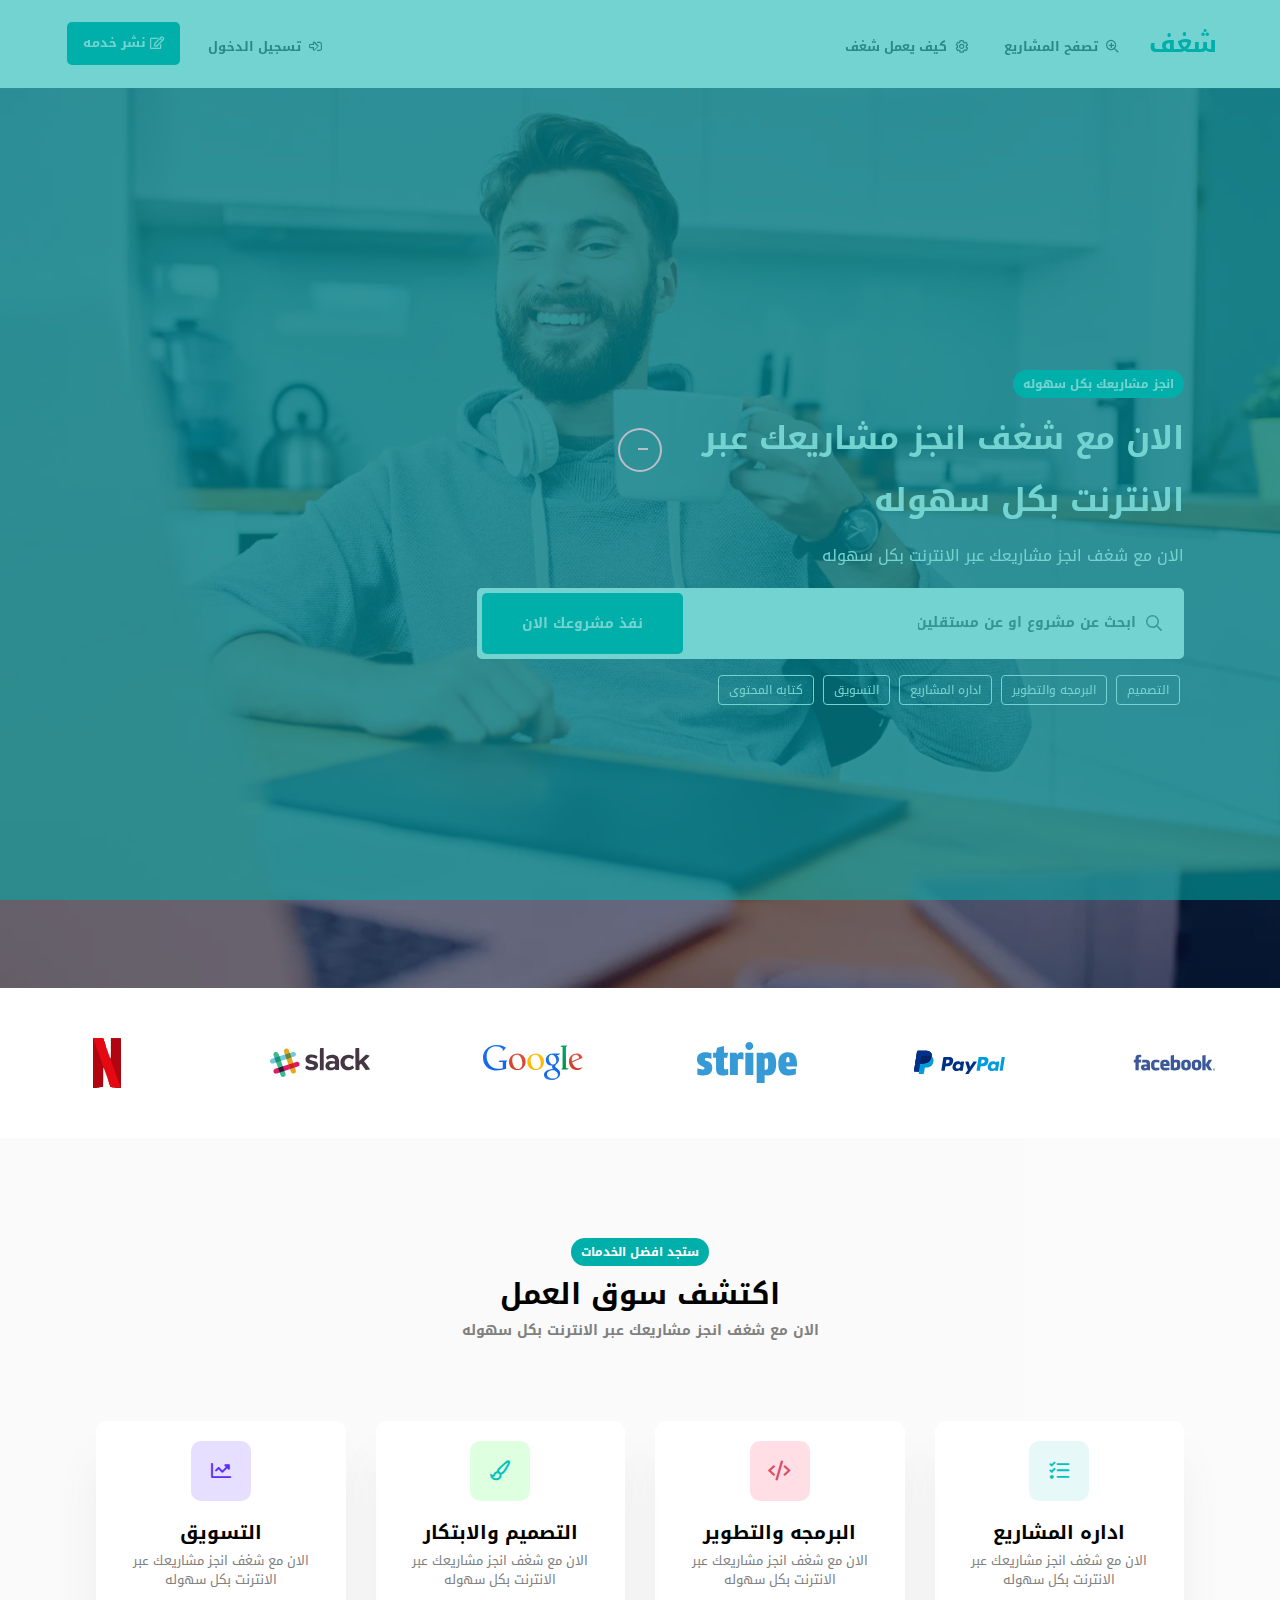
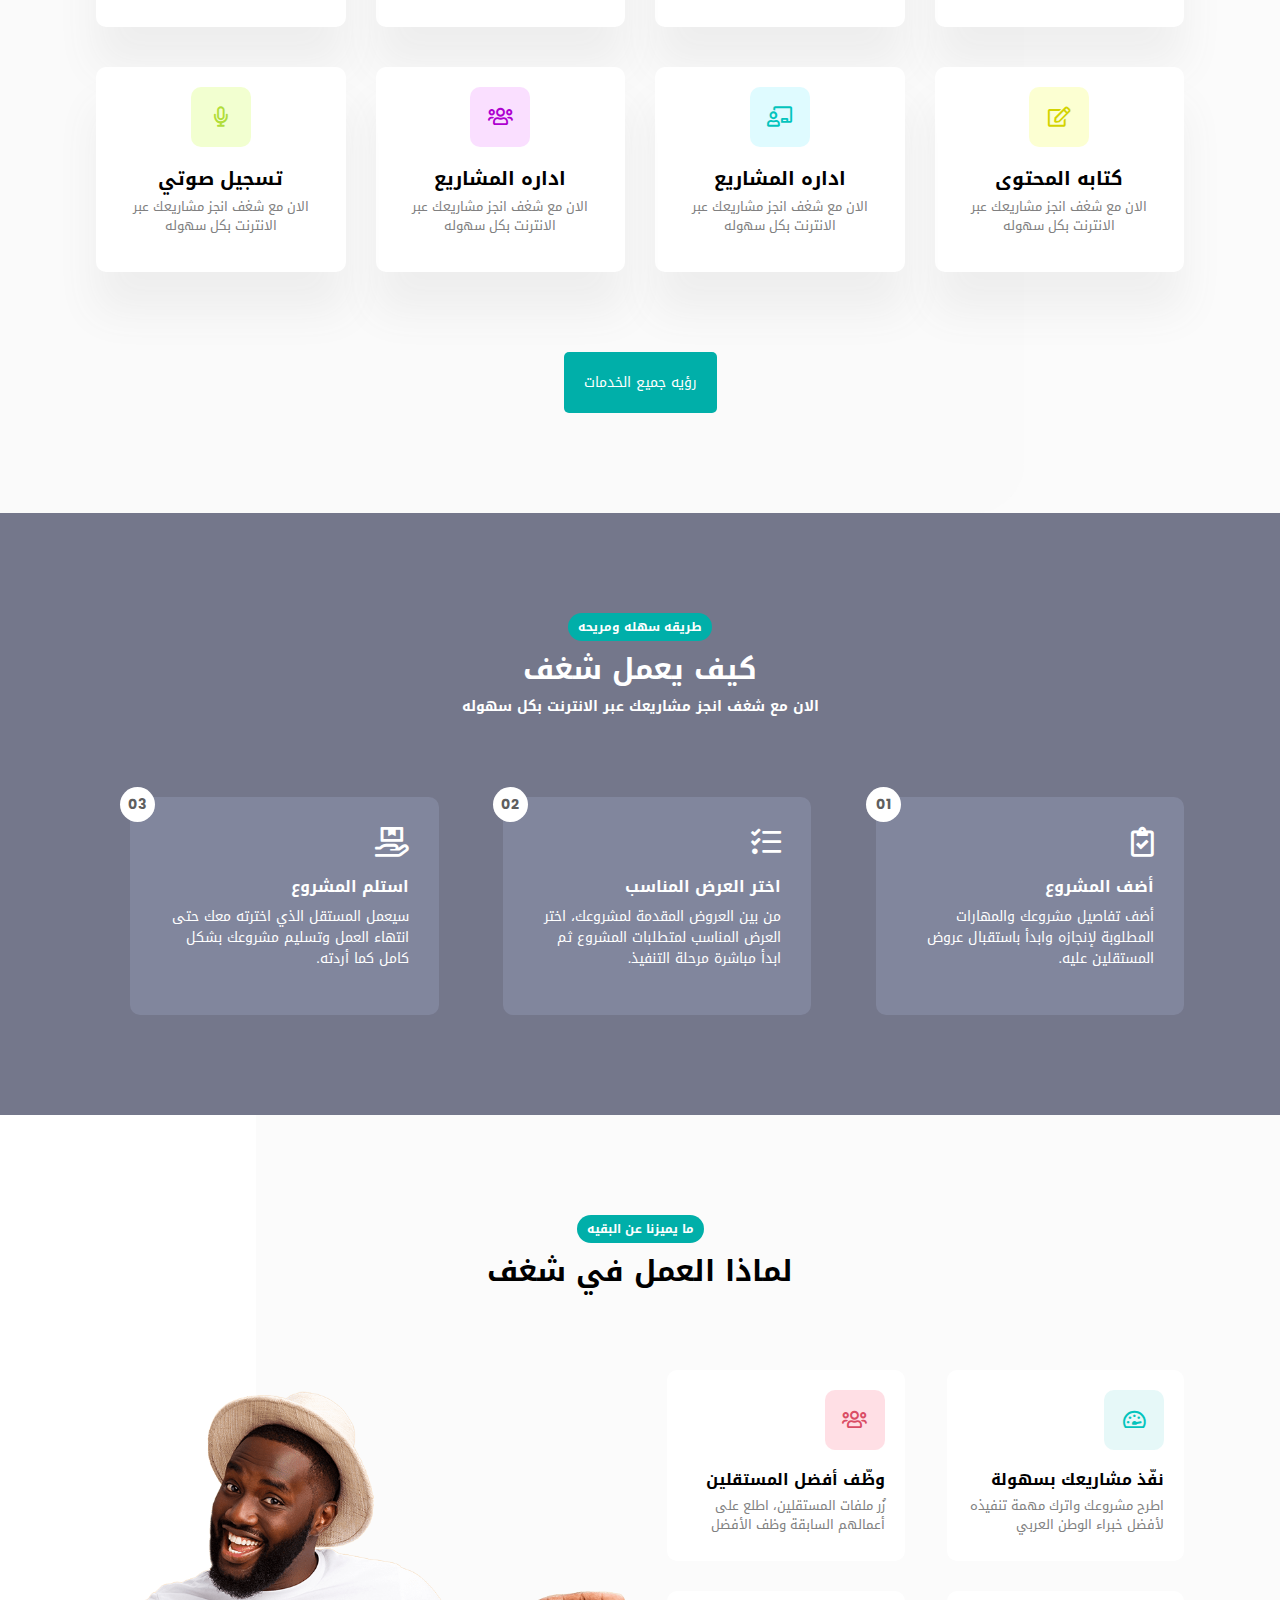
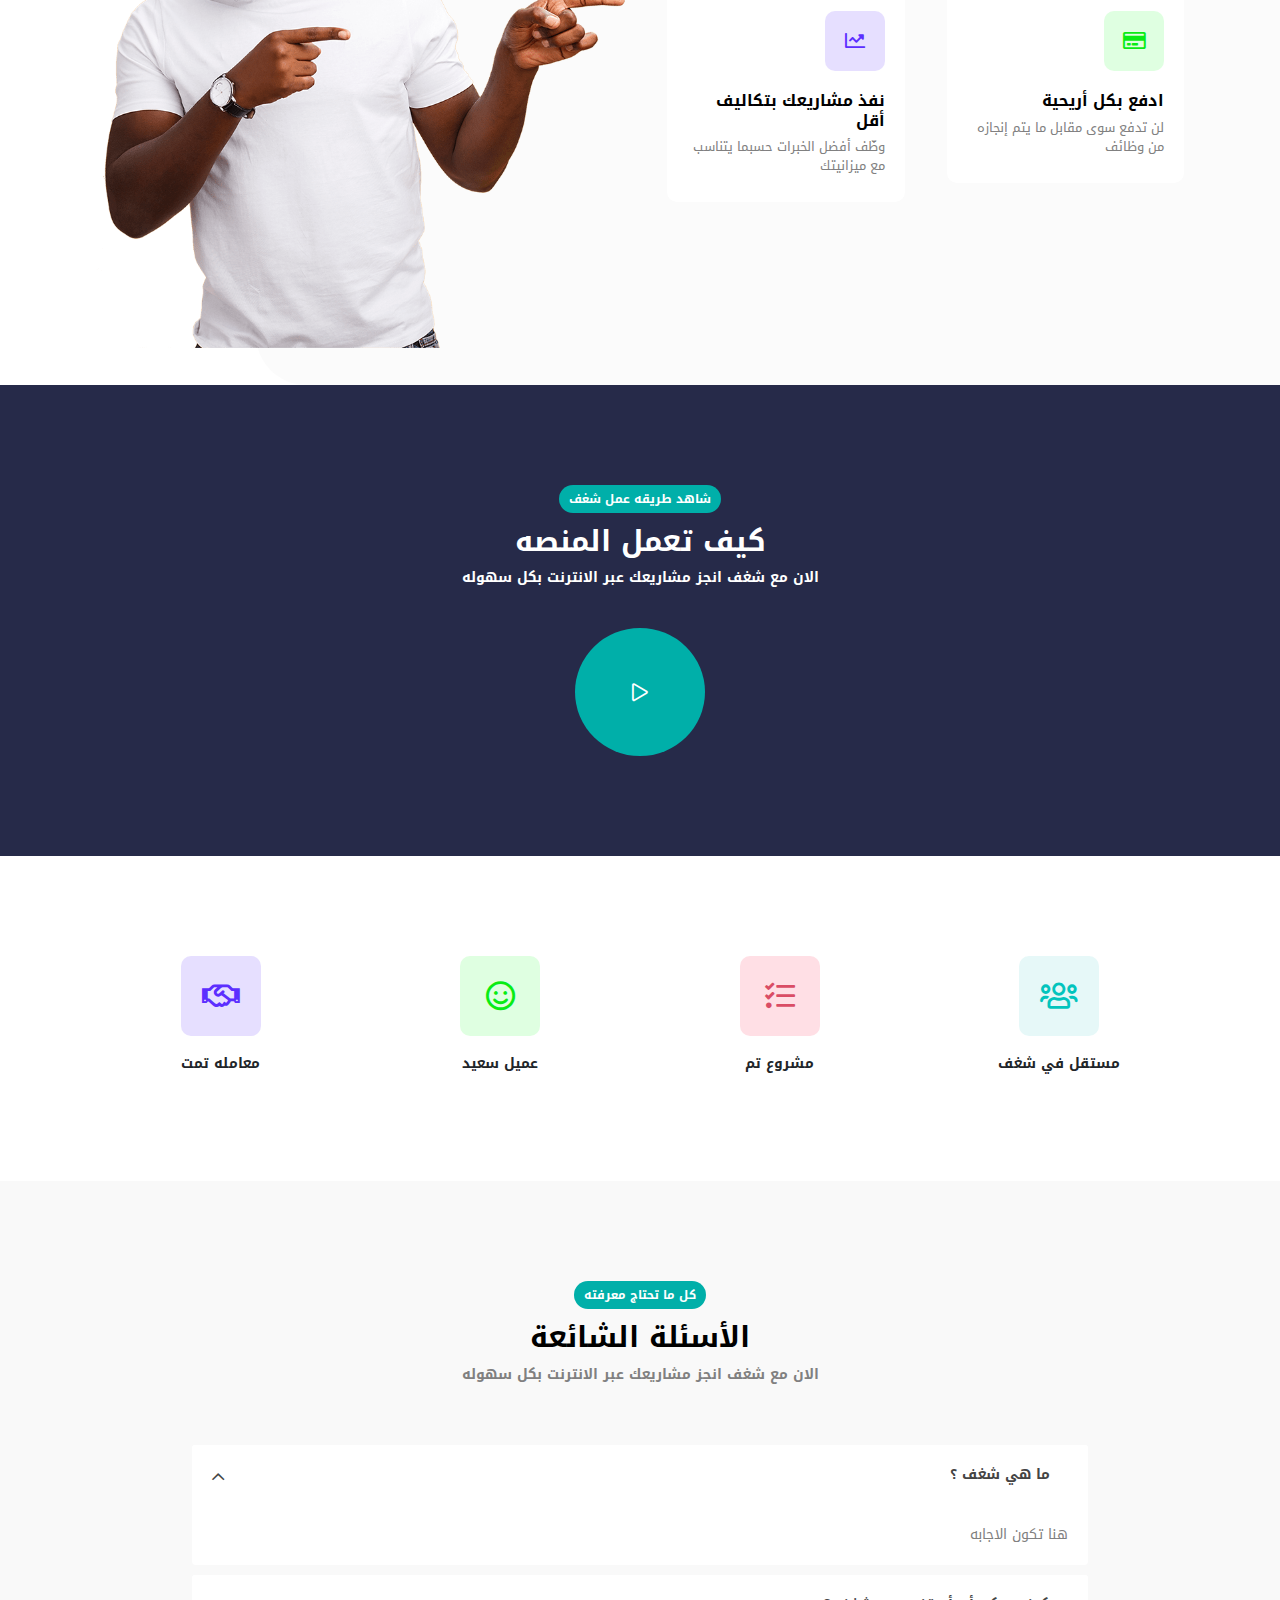
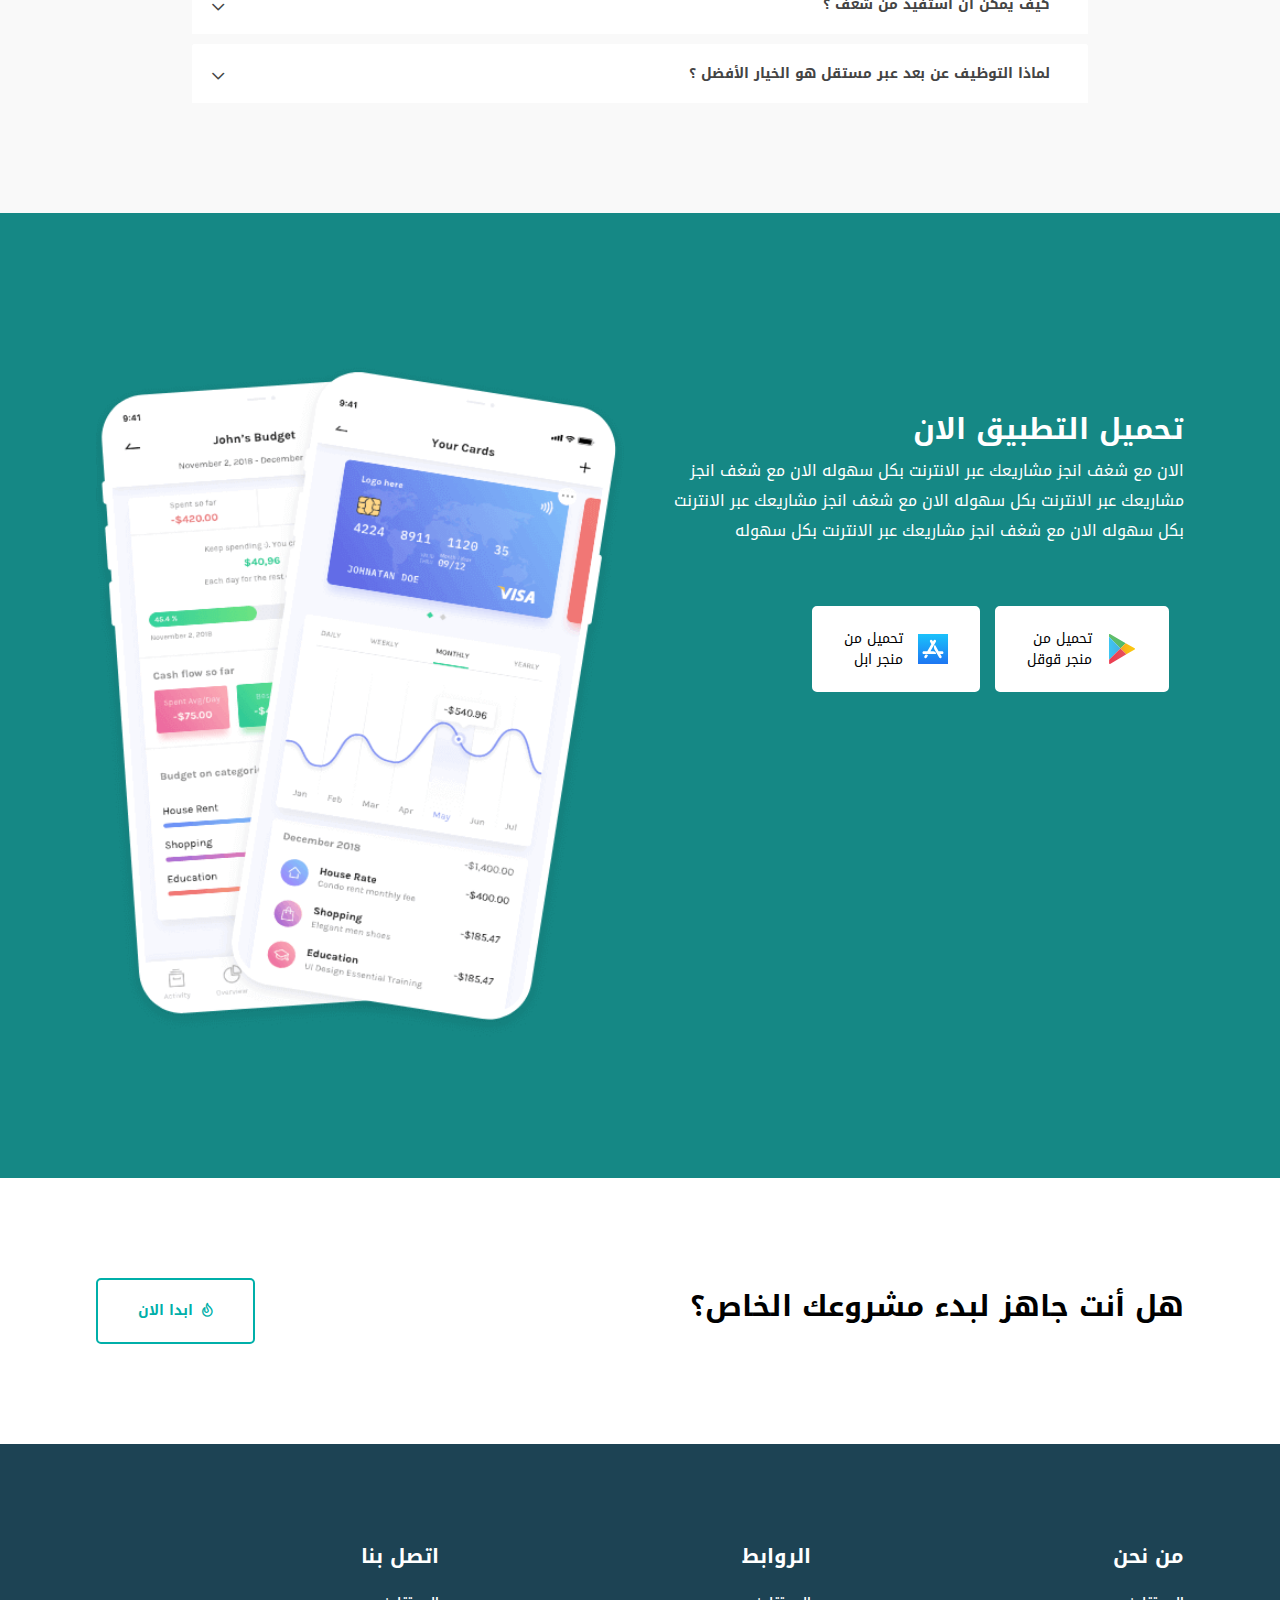
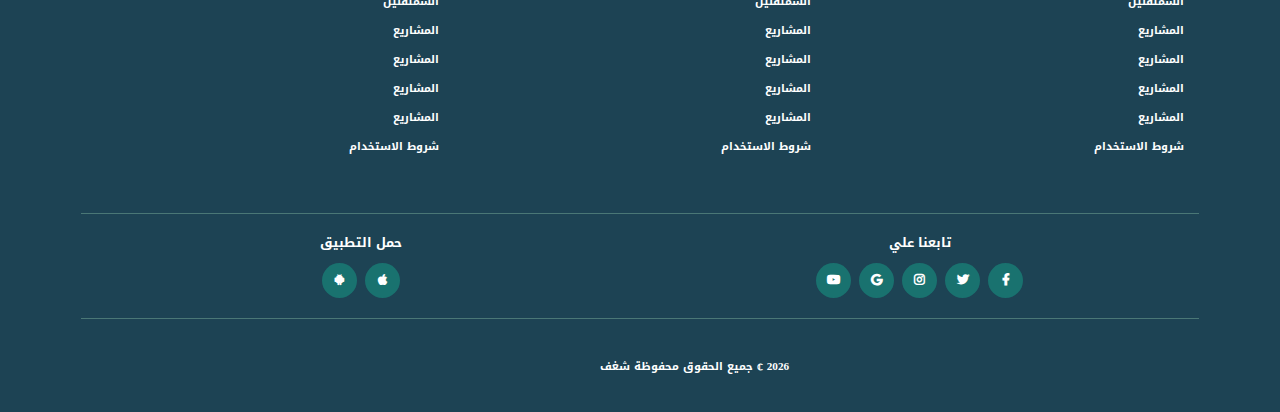
==== commit 1c260342: "onboarding slider" ====
--- a/index.html
+++ b/index.html
@@ -9,6 +9,7 @@
     <link rel="stylesheet" href="css/font-awesome.css">
     <link rel="stylesheet" href="css/bootstrap.css">
     <link rel="stylesheet" href="css/style.css">
+    <link rel="stylesheet" href="css/onboarding.css">
     <link rel="stylesheet" href="css/widgets.css">
     <link rel="stylesheet" href="css/owl.theme.default.css">
     <link rel="stylesheet" href="css/owl.carousel.min.css">
@@ -26,9 +27,77 @@
 
 
     <!--onboarding-->
-    <div class="onboarding">
-
+    <div class="onboarding" id="onboarding">
+        <div class="d-flex">
+            <div class="onboarding-card" id="onboarding-card">
+                <div class="owl-carousel owl-theme welcome">
+                    <div class="item">
+                        <div class="wrap">
+                            <div class="welcome-img">
+                                <img src="img/background/1.jpg" alt="">
+                            </div>
+                            <div class="text">
+                                <h2>
+                                    مرحبا بك في شغف
+                                </h2>
+                                <p>
+                                    الان مع شغف انجز مشاريعك عبر الانترنت بكل سهوله
+                                </p>
+                                <div class="text-center">
+                                    <a href="sign.html">
+                                        ابدأ الان
+                                    </a>
+                                </div>
+                            </div>
+                        </div>
+                    </div>
+
+                    <div class="item">
+                        <div class="wrap">
+                            <div class="welcome-img">
+                                <img src="img/background/2.jpg" alt="">
+                            </div>
+                            <div class="text">
+                                <h2>
+                                    مرحبا بك في شغف
+                                </h2>
+                                <p>
+                                    الان مع شغف انجز مشاريعك عبر الانترنت بكل سهوله
+                                </p>
+                                <div class="text-center">
+                                    <a href="sign.html">
+                                        ابدأ الان
+                                    </a>
+                                </div>
+                            </div>
+                        </div>
+                    </div>
+
+                    <div class="item">
+                        <div class="wrap">
+                            <div class="welcome-img">
+                                <img src="img/background/3.jpg" alt="">
+                            </div>
+                            <div class="text">
+                                <h2>
+                                    مرحبا بك في شغف
+                                </h2>
+                                <p>
+                                    الان مع شغف انجز مشاريعك عبر الانترنت بكل سهوله
+                                </p>
+                                <div class="text-center">
+                                    <a href="sign.html">
+                                        ابدأ الان
+                                    </a>
+                                </div>
+                            </div>
+                        </div>
+                    </div>
+                </div>
+            </div>
+        </div>
     </div>
+
     <!--navigation bar-->
     <nav class="navbar navbar-expand-lg">
         <div class="container-fluid">
@@ -66,7 +135,7 @@
                 <ul class="navbar-nav mr-auto">
 
                     <li class="nav-item">
-                        <a class="nav-link" id="" href="sign.html">
+                        <a class="nav-link" id="view-welcome" href="#">
                             <i class="far fa-sign-in-alt"></i>
                             تسجيل الدخول
                         </a>
--- a/css/onboarding.css
+++ b/css/onboarding.css
@@ -0,0 +1,212 @@
+/* import font */
+@import url("https://fonts.googleapis.com/css?family=Poppins:400,500,600,700,800,900&display=swap");
+
+@font-face {
+    font-family: DroidArabicKufi;
+    src: url('../webfonts/DroidArabicKufi.ttf');
+    font-weight: 500;
+}
+
+@font-face {
+    font-family: DroidArabicKufi;
+    src: url('../webfonts/DroidKufiRegular.ttf');
+    font-weight: 600;
+}
+
+@font-face {
+    font-family: DroidArabicKufi;
+    src: url('../webfonts/DroidArabicKufiBold.ttf');
+    font-weight: 700;
+}
+
+/* variables and defaul css */
+:root {
+    --primary: #00AFA9;
+    --opacity: #02dad38c;
+    --accent: #00FCF3;
+    --whitesmoke: rgb(247, 247, 247);
+    --secondary: #169bf4;
+    --secondaryhover: #046baf;
+    --hover: #158885;
+    --pink: rgb(255, 97, 189);
+    --white: #fff;
+    --transition: .3s ease-in-out;
+    --padding: 100px 0;
+}
+
+body,
+html {
+    font-family: DroidArabicKufi;
+    overflow-x: hidden;
+    direction: rtl;
+}
+
+* {
+    margin: 0;
+    padding: 0;
+    -webkit-box-sizing: border-box;
+    box-sizing: border-box;
+}
+
+button,
+input {
+    outline: none !important;
+}
+
+a {
+    text-decoration: none;
+}
+
+.custom-container {
+    width: 85%;
+    margin: auto;
+}
+
+.text-righted {
+    text-align: right;
+}
+
+span.title {
+    padding: 5px 10px;
+    border-radius: 30px;
+    font-size: 0.75rem;
+    font-weight: 700;
+    background-color: var(--primary);
+    color: #fff;
+    display: inline-block;
+    margin-bottom: 12px;
+}
+
+h2.title {
+    font-size: 1.8em;
+    font-weight: 700;
+    color: rgb(0, 0, 0);
+}
+
+p.sub {
+    color: grey;
+    font-size: 0.88rem;
+    font-weight: 700;
+    width: 50%;
+    margin: auto;
+    text-align: center;
+}
+
+.onboarding {
+    position: fixed;
+    height: 100%;
+    width: 100%;
+    background-color: rgba(0, 0, 0, 0.226);
+    top: 0;
+    left: 0;
+    margin: auto;
+    transition: var(--transition);
+    z-index: -10;
+    display: none;
+}
+
+.onboarding .d-flex {
+    height: 100%;
+    display: flex;
+    justify-content: center;
+    align-items: center;
+}
+
+.onboarding.open {
+    z-index: 100;
+    display: block;
+}
+
+.onboarding .onboarding-card {
+    height: 80%;
+    width: 40%;
+    background-color: var(--white);
+    border-radius: 5px;
+    transition: var(--transition);
+    transform: scale(0);
+    z-index: -10;
+    position: relative;
+}
+
+.onboarding .onboarding-card.view {
+    transform: scale(1);
+    z-index: 100;
+}
+
+.onboarding .onboarding-card .item {
+    display: flex;
+    align-items: center;
+    width: 100%;
+    justify-content: center;
+    height: 100%;
+}
+
+.onboarding .onboarding-card .item .wrap {
+    display: flex;
+    align-items: center;
+    width: 100%;
+    justify-content: center;
+    flex-direction: column;
+    height: 100%;
+    margin-top: 60px;
+}
+
+.onboarding .onboarding-card .item .welcome-img {
+    height: 40vh;
+    width: 60%;
+    margin: auto;
+    border-radius: 5px;
+    overflow: hidden;
+}
+
+
+.onboarding .onboarding-card .item .welcome-img img {
+    height: 100%;
+    width: 100%;
+    object-fit: cover;
+}
+
+
+.onboarding .onboarding-card .item .text h2 {
+    font-weight: 700;
+    text-align: center;
+    margin-top: 40px;
+}
+
+.onboarding .onboarding-card .item .text p {
+    font-weight: 500;
+    text-align: center;
+    font-size: 0.88rem;
+}
+
+.onboarding .onboarding-card .item .text a {
+    display: inline-block;
+    margin: auto;
+    text-align: center;
+    font-size: 0.88rem;
+    text-decoration: none;
+    background-color: var(--primary);
+    padding: 16px 40px;
+    color: var(--white);
+    transition: var(--transition);
+    border-radius: 5px;
+}
+
+.onboarding .onboarding-card .item .text a:hover {
+    background-color: var(--hover);
+}
+
+@media(max-width:1000px) {
+    .onboarding .onboarding-card {
+        width: 95%;
+        height: auto;
+    }
+
+    .onboarding .onboarding-card .item .welcome-img {
+        height: 30vh;
+    }
+
+    .onboarding .onboarding-card .item .text h2 {
+        font-size: 1.2em;
+    }
+}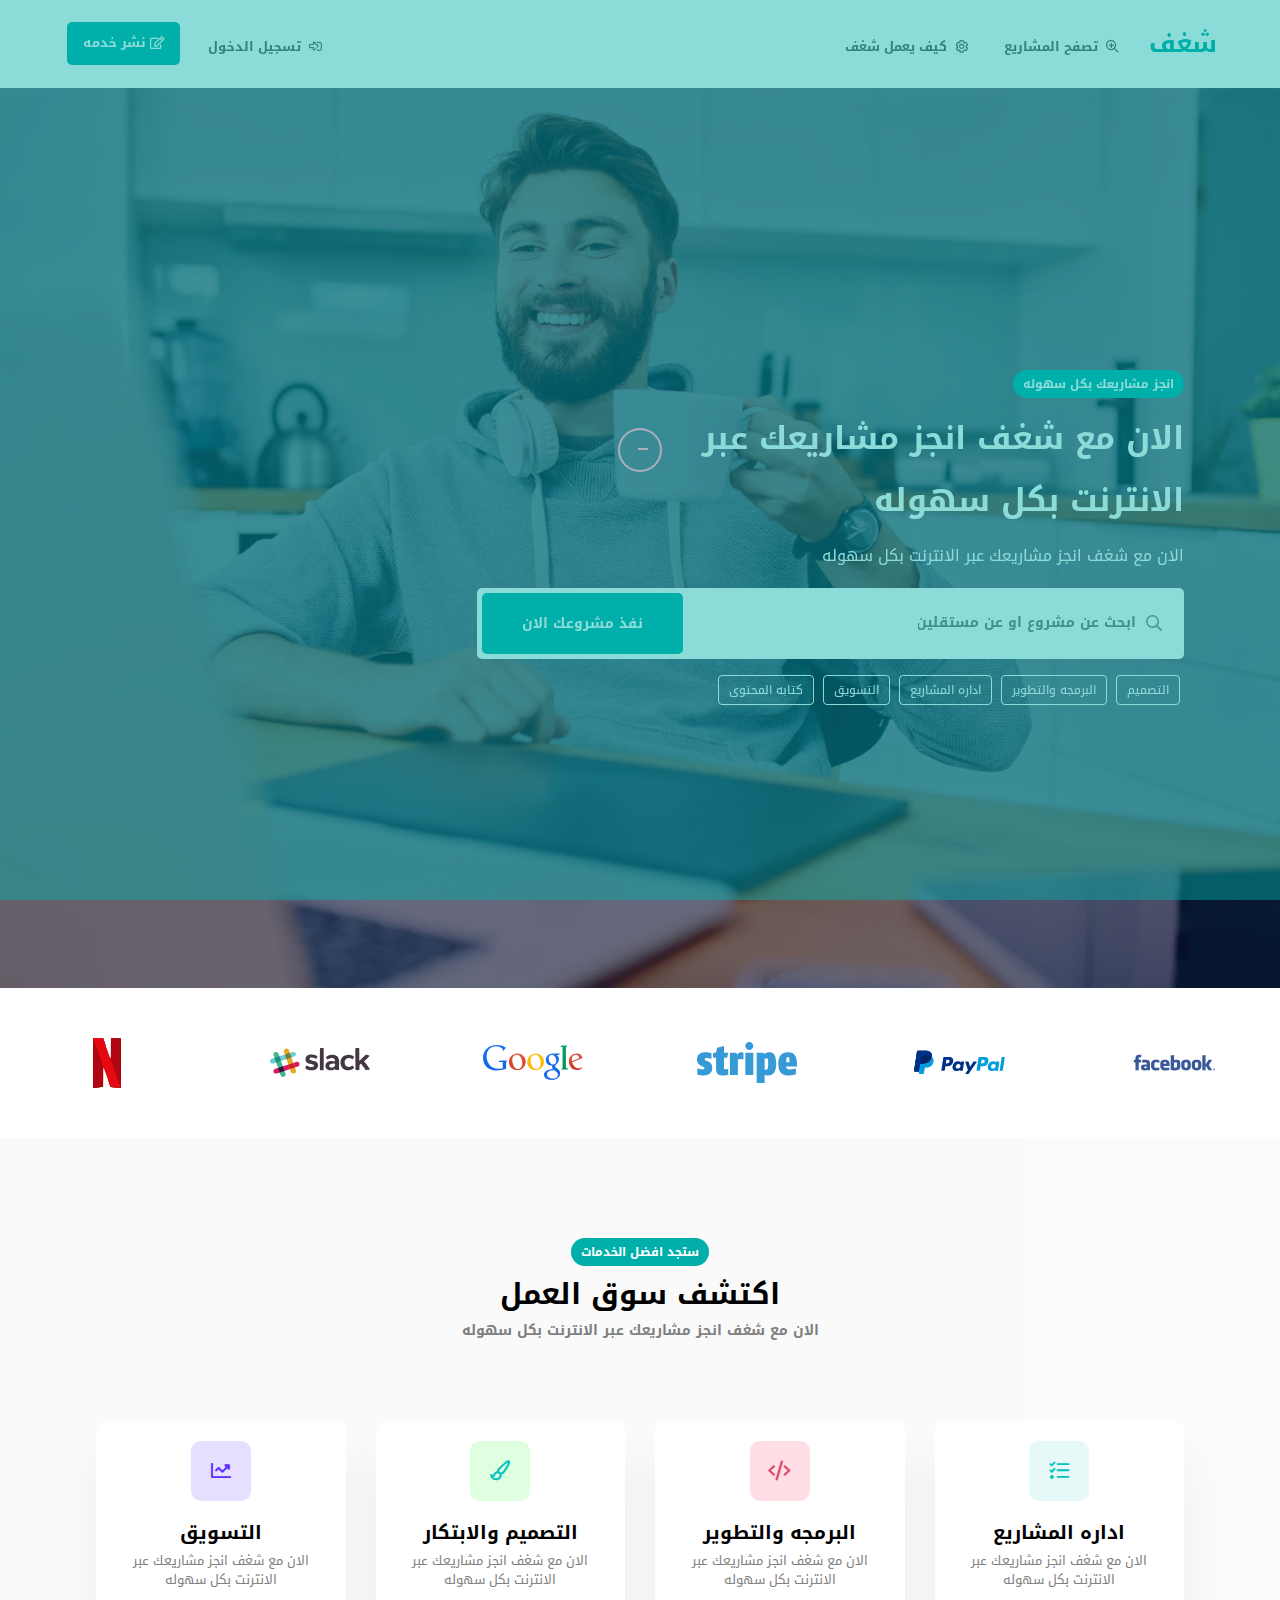
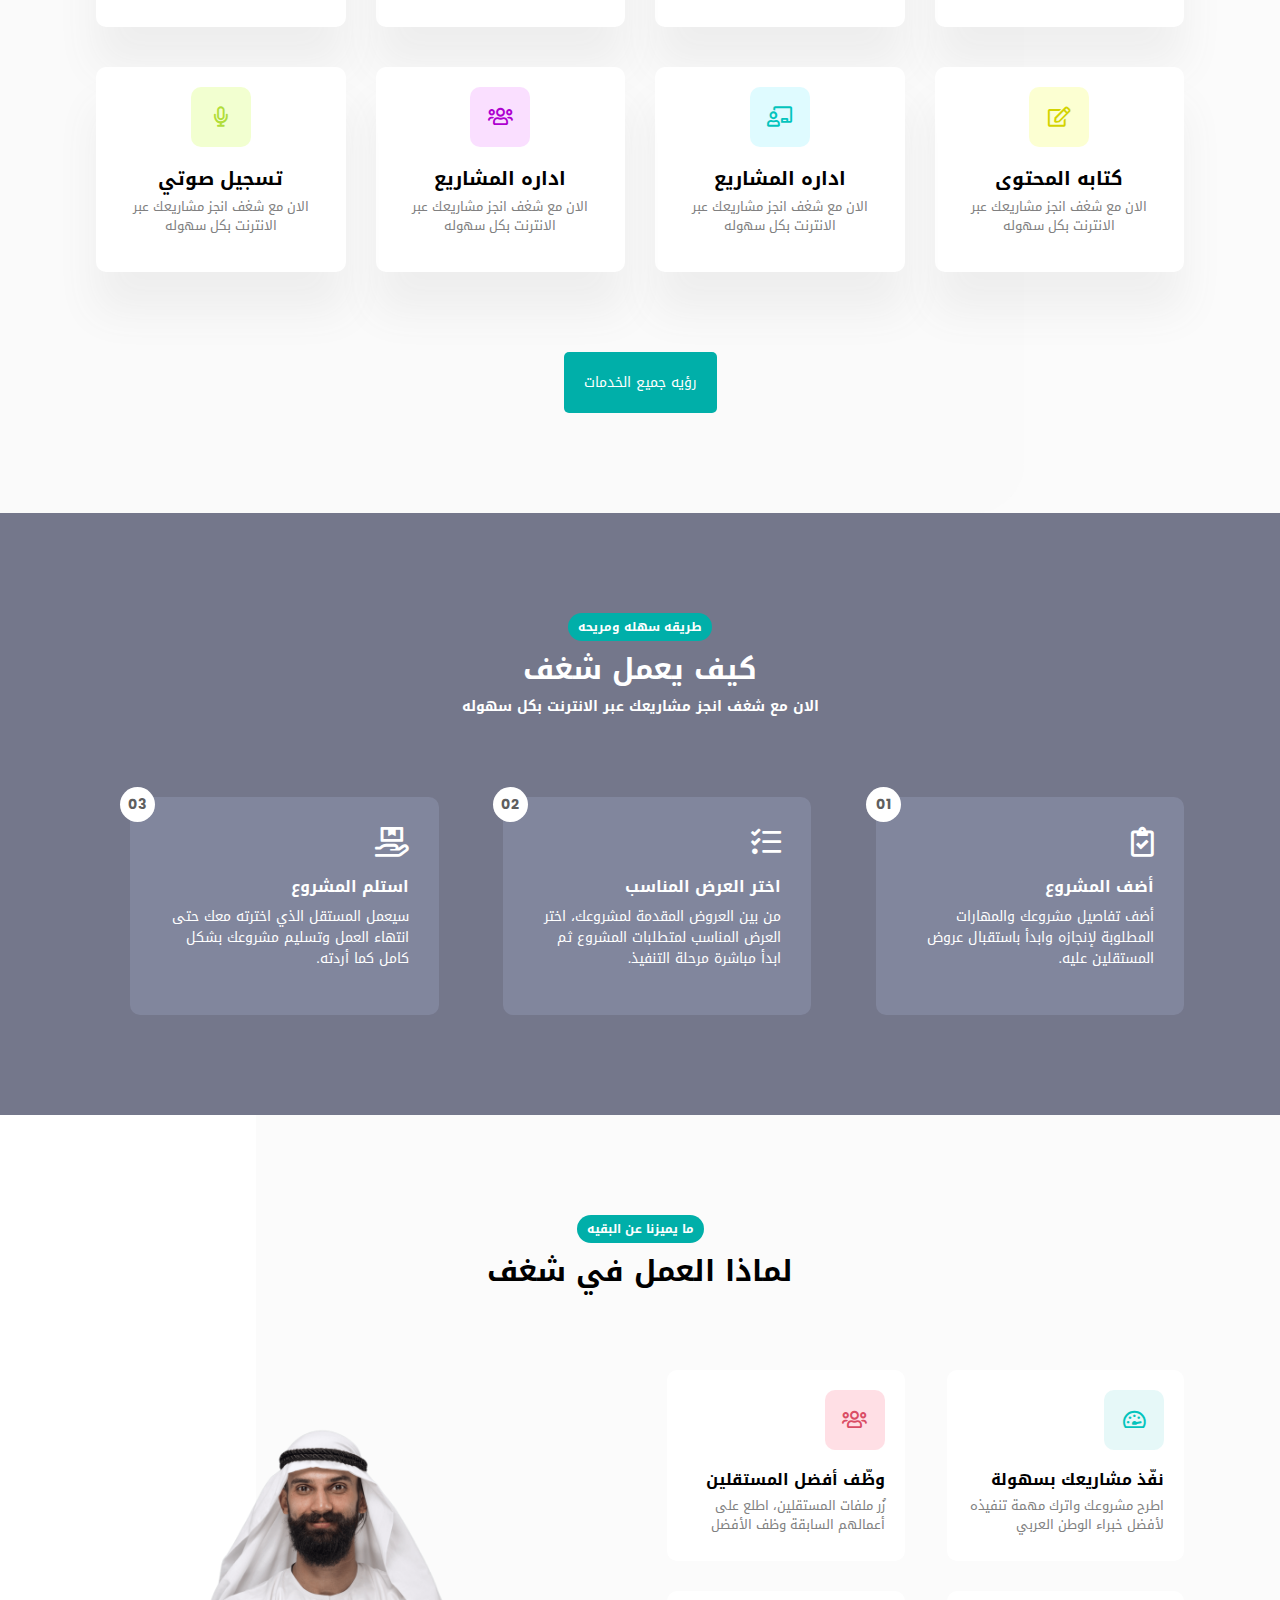
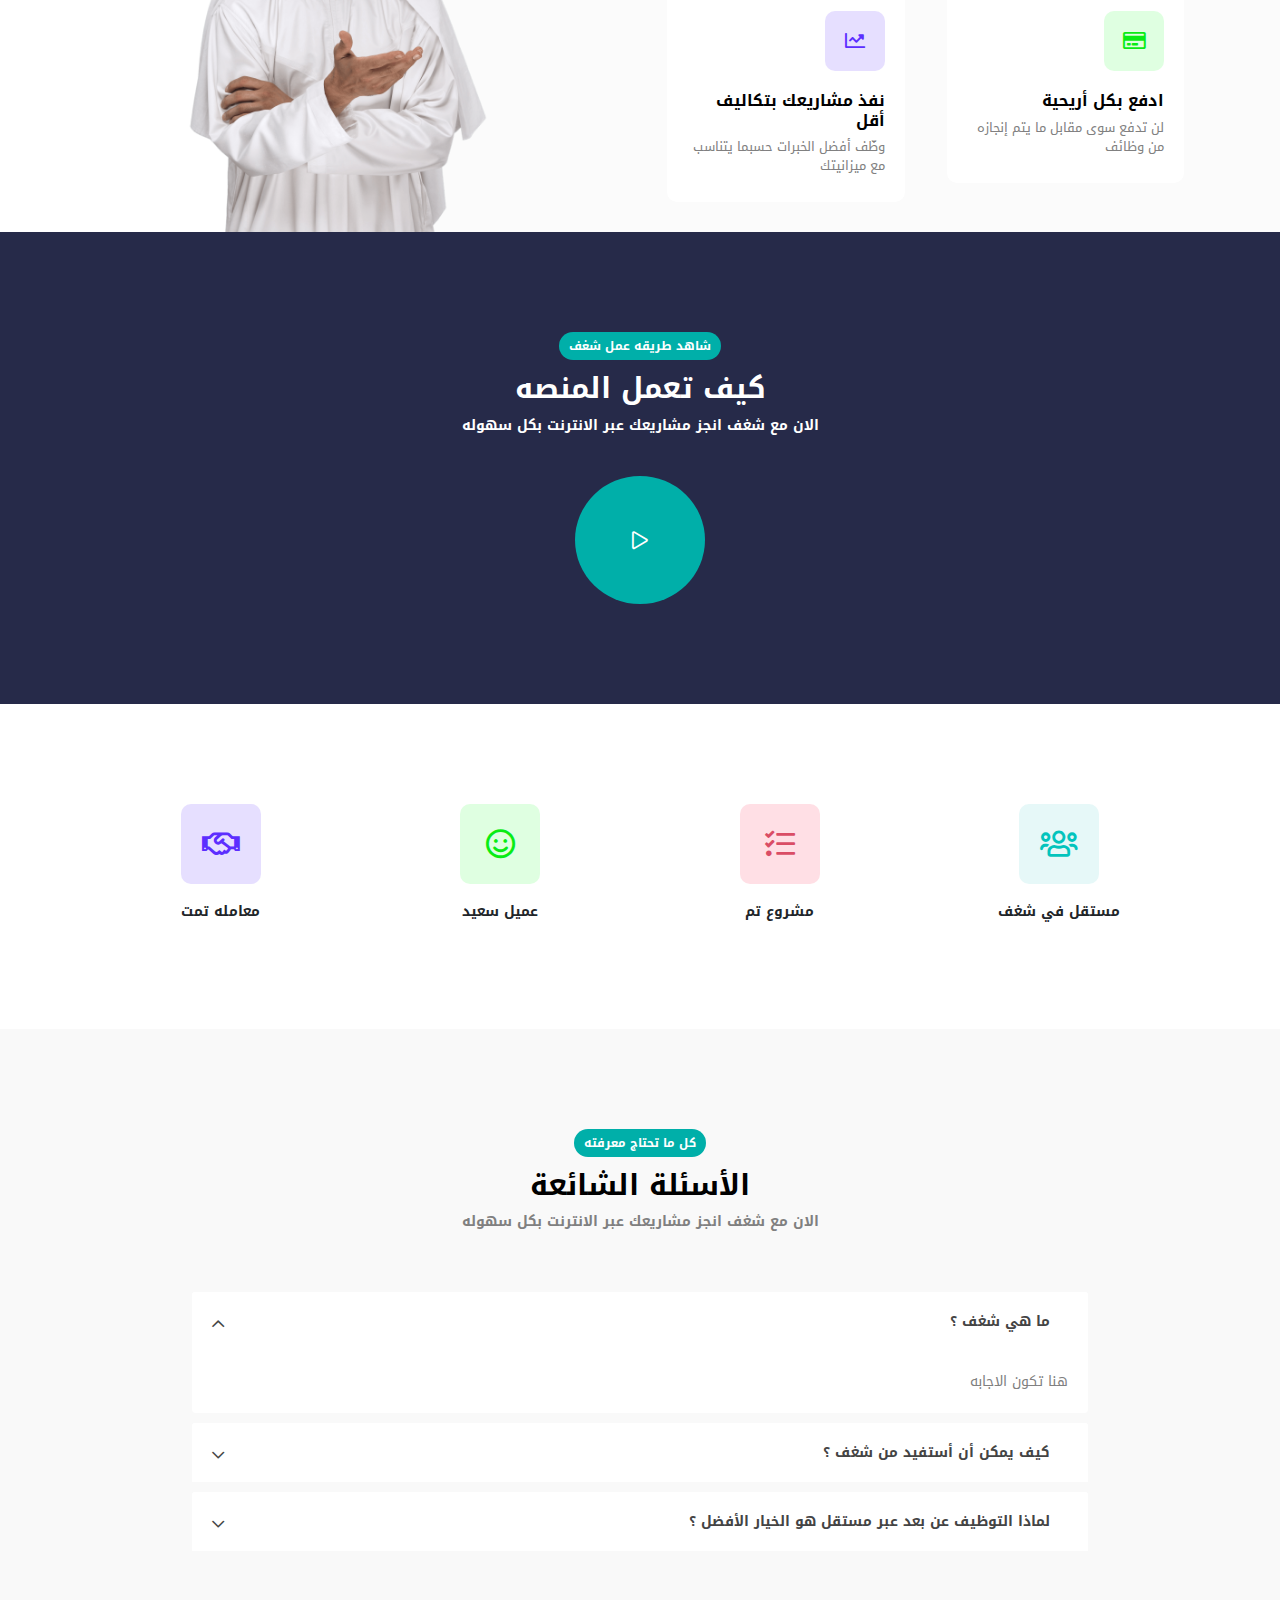
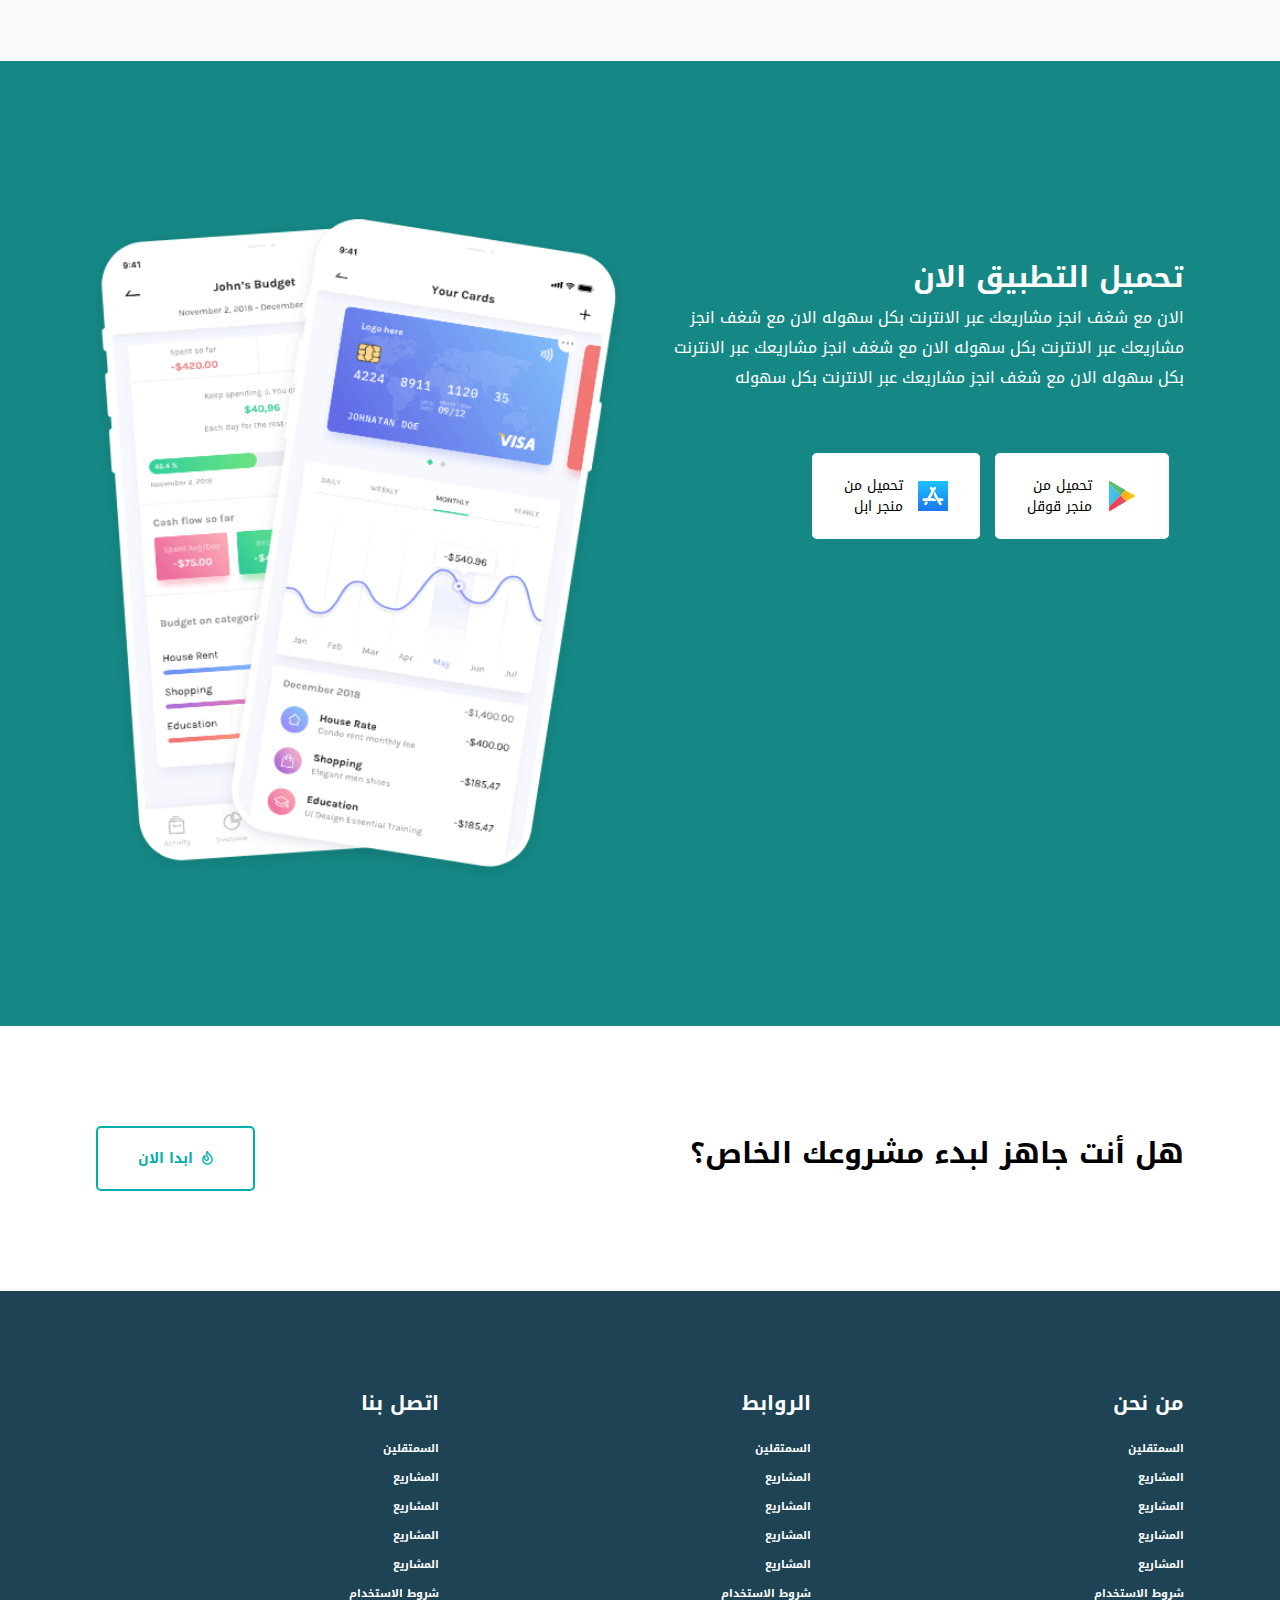
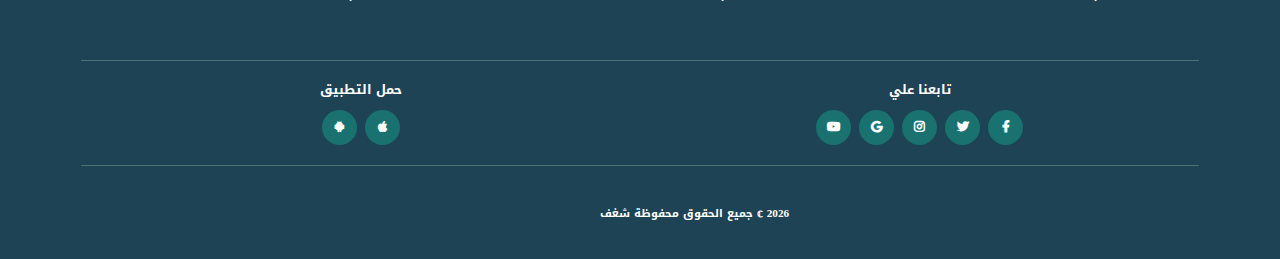
==== commit 496d3d19: "terms of use" ====
--- a/index.html
+++ b/index.html
@@ -55,7 +55,7 @@
                     <div class="item">
                         <div class="wrap">
                             <div class="welcome-img">
-                                <img src="img/background/2.jpg" alt="">
+                                <img src="img/background/woman-working.jpg" alt="">
                             </div>
                             <div class="text">
                                 <h2>
@@ -166,7 +166,7 @@
             </div>
             <div class="item">
                 <div class="image">
-                    <img src="img/background/home.jpg" alt="">
+                    <img src="img/background/woman-working.jpg" alt="">
                 </div>
             </div>
         </div>
@@ -574,7 +574,7 @@
                 </div>
                 <div class="col-12 col-sm-12 col-md-12 col-lg-6 col-xl-6 parent">
                     <div class="image">
-                        <img src="img/background/guy-1.png" alt="">
+                        <img src="img/background/arab-man.png" alt="">
                     </div>
                 </div>
             </div>
--- a/css/style.css
+++ b/css/style.css
@@ -486,6 +486,7 @@
     position: relative;
     height: auto;
     width: 100%;
+    overflow: hidden;
 }
 
 .features::after {
@@ -510,14 +511,18 @@
     margin-top: 40px;
 }
 
+.features .row .parent {
+    position: relative;
+}
+
 .features .row .parent .image {
-    height: 70vh;
-    margin-top: 25px;
+    position: absolute;
+    bottom: 0;
 }
 
 .features .row .parent .image img {
-    height: 100%;
-    width: 100%;
+    height: 120%;
+    width: 120%;
     object-fit: contain;
 }
 
@@ -1011,6 +1016,86 @@
     color: var(--white);
 }
 
+/* ====================================================================*/
+/* terms of use */
+
+.sub-header {
+    height: auto;
+    padding: var(--padding);
+    display: flex;
+    justify-content: center;
+    align-items: center;
+    background-image: url('../img/background/woman-working.jpg');
+    background-position: bottom;
+    background-size: cover;
+    position: relative;
+}
+
+.sub-header::after {
+    content: '';
+    height: 100%;
+    width: 100%;
+    background-color: rgba(0, 0, 0, 0.692);
+    position: absolute;
+}
+
+.sub-header h4 {
+    text-align: center;
+    font-weight: 700;
+    font-size: var(--headerSize);
+    color: #fff;
+    position: relative;
+    z-index: 3;
+}
+
+.terms p {
+    font-weight: 600;
+    font-size: 0.90rem;
+    border: 1px solid lightgrey;
+    padding: 20px;
+}
+
+.terms p.noborder {
+    border: none;
+    padding: 0;
+}
+
+.terms {
+    padding: var(--padding);
+    height: auto;
+    width: 100%;
+}
+
+.terms h4 {
+    color: var(--maincolor);
+    font-weight: 900;
+    margin-bottom: 20px;
+}
+
+.terms h6 {
+    font-weight: 700;
+    line-height: 1.5em;
+    font-size: 1.2em;
+    color: rgb(59, 59, 59);
+    margin: 10px 0 10px 0;
+}
+
+.terms ul {
+    margin-right: 20px;
+}
+
+.terms ul li {
+    font-weight: 600;
+    margin-bottom: 20px;
+}
+
+.terms ul.not-dots li {
+    list-style: none
+}
+
+.terms ul.numric {
+    list-style: decimal !important;
+}
 
 /* preloader */
 .preloader {
@@ -1322,4 +1407,18 @@
         width: 90%;
         height: 50%;
     }
+
+    .terms h4 {
+        font-size: 1.4em;
+    }
+
+    .terms h6 {
+        font-size: 1em;
+    }
+}
+
+@media(min-width : 2000px) {
+    .custom-container {
+        width: 1100px !important;
+    }
 }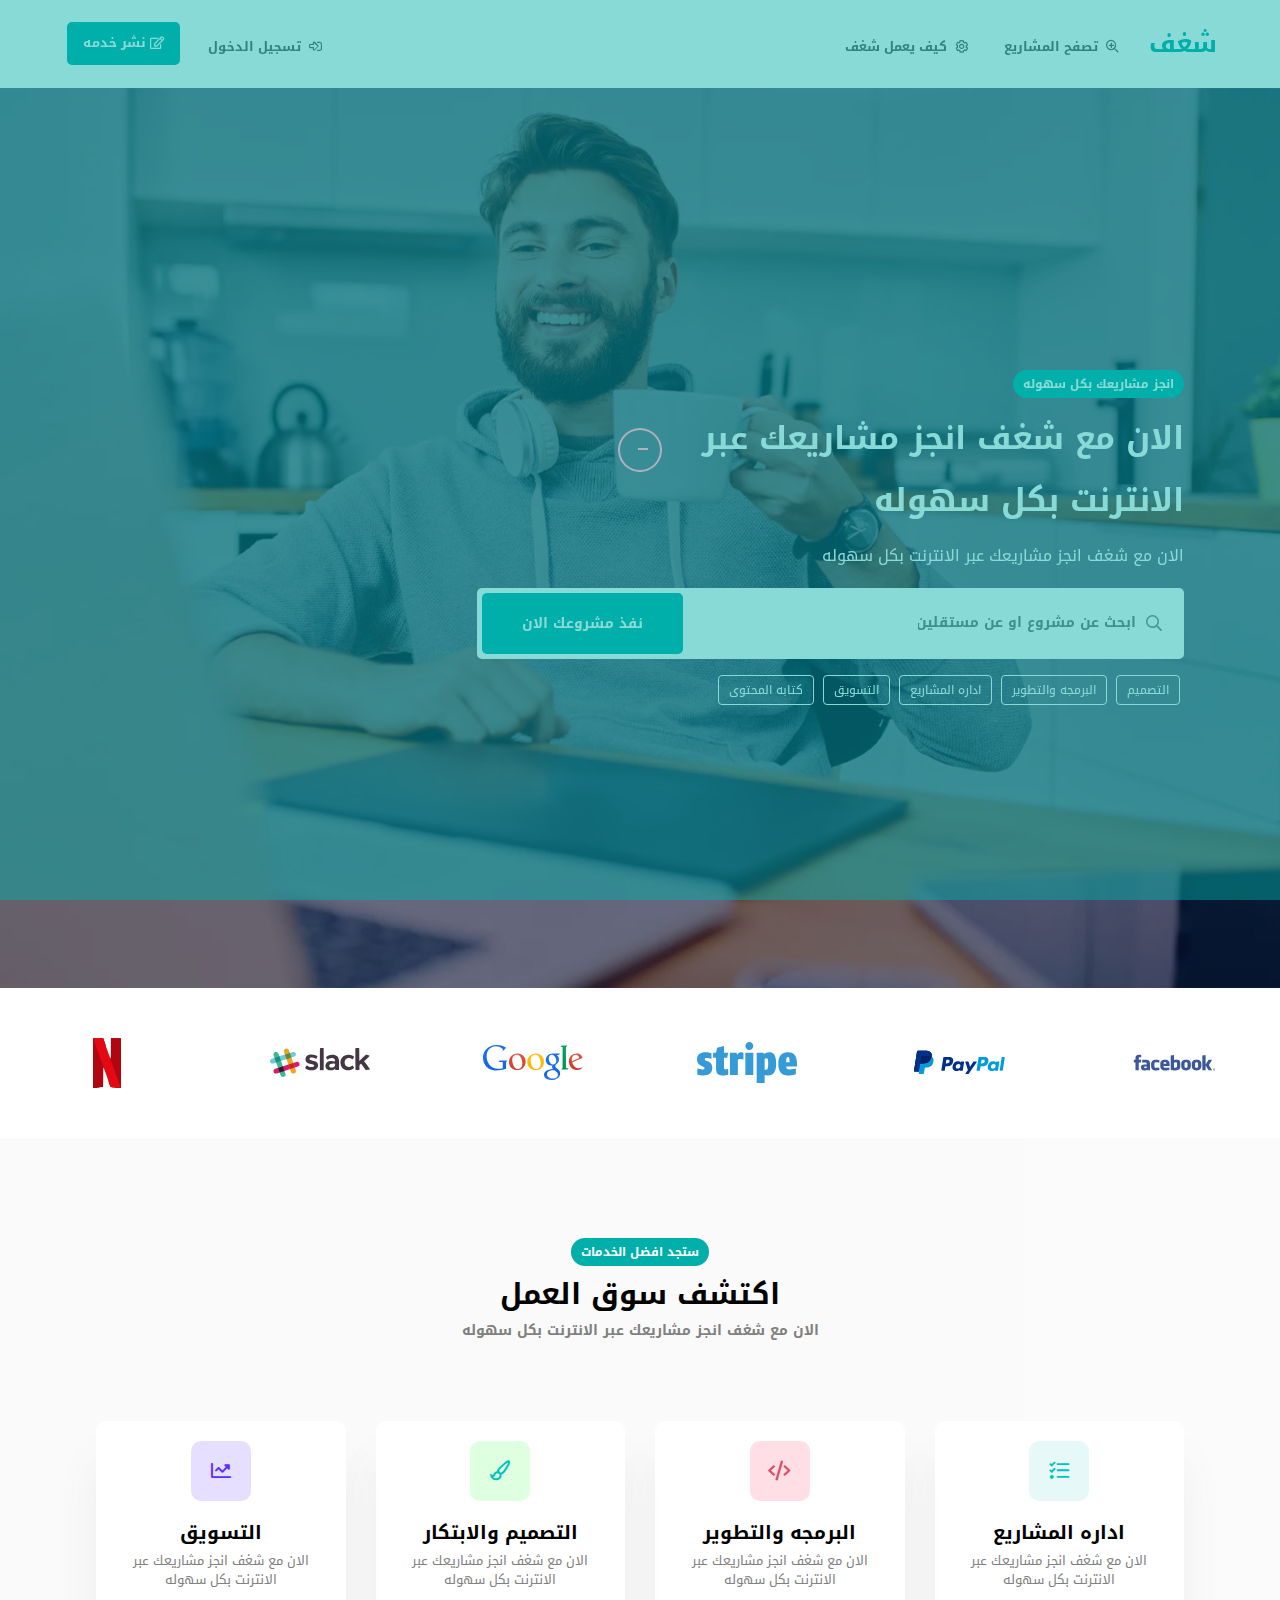
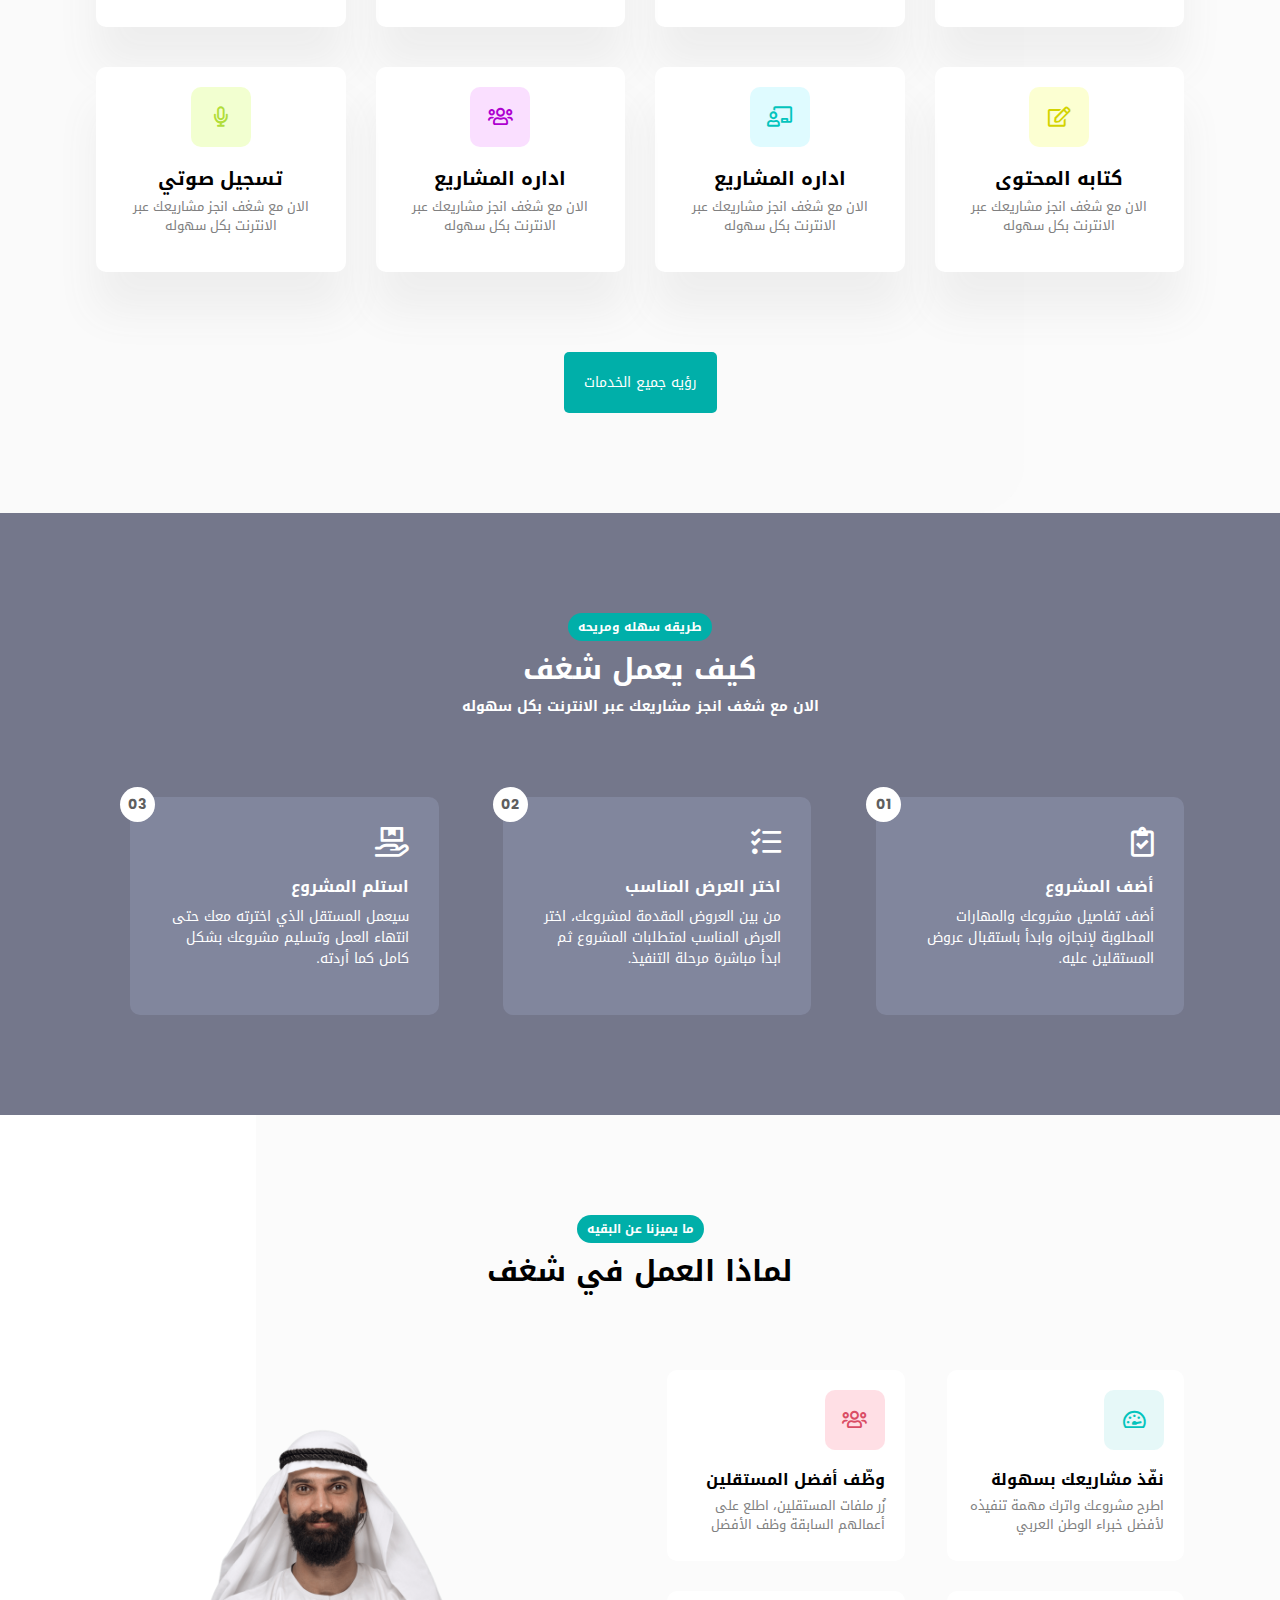
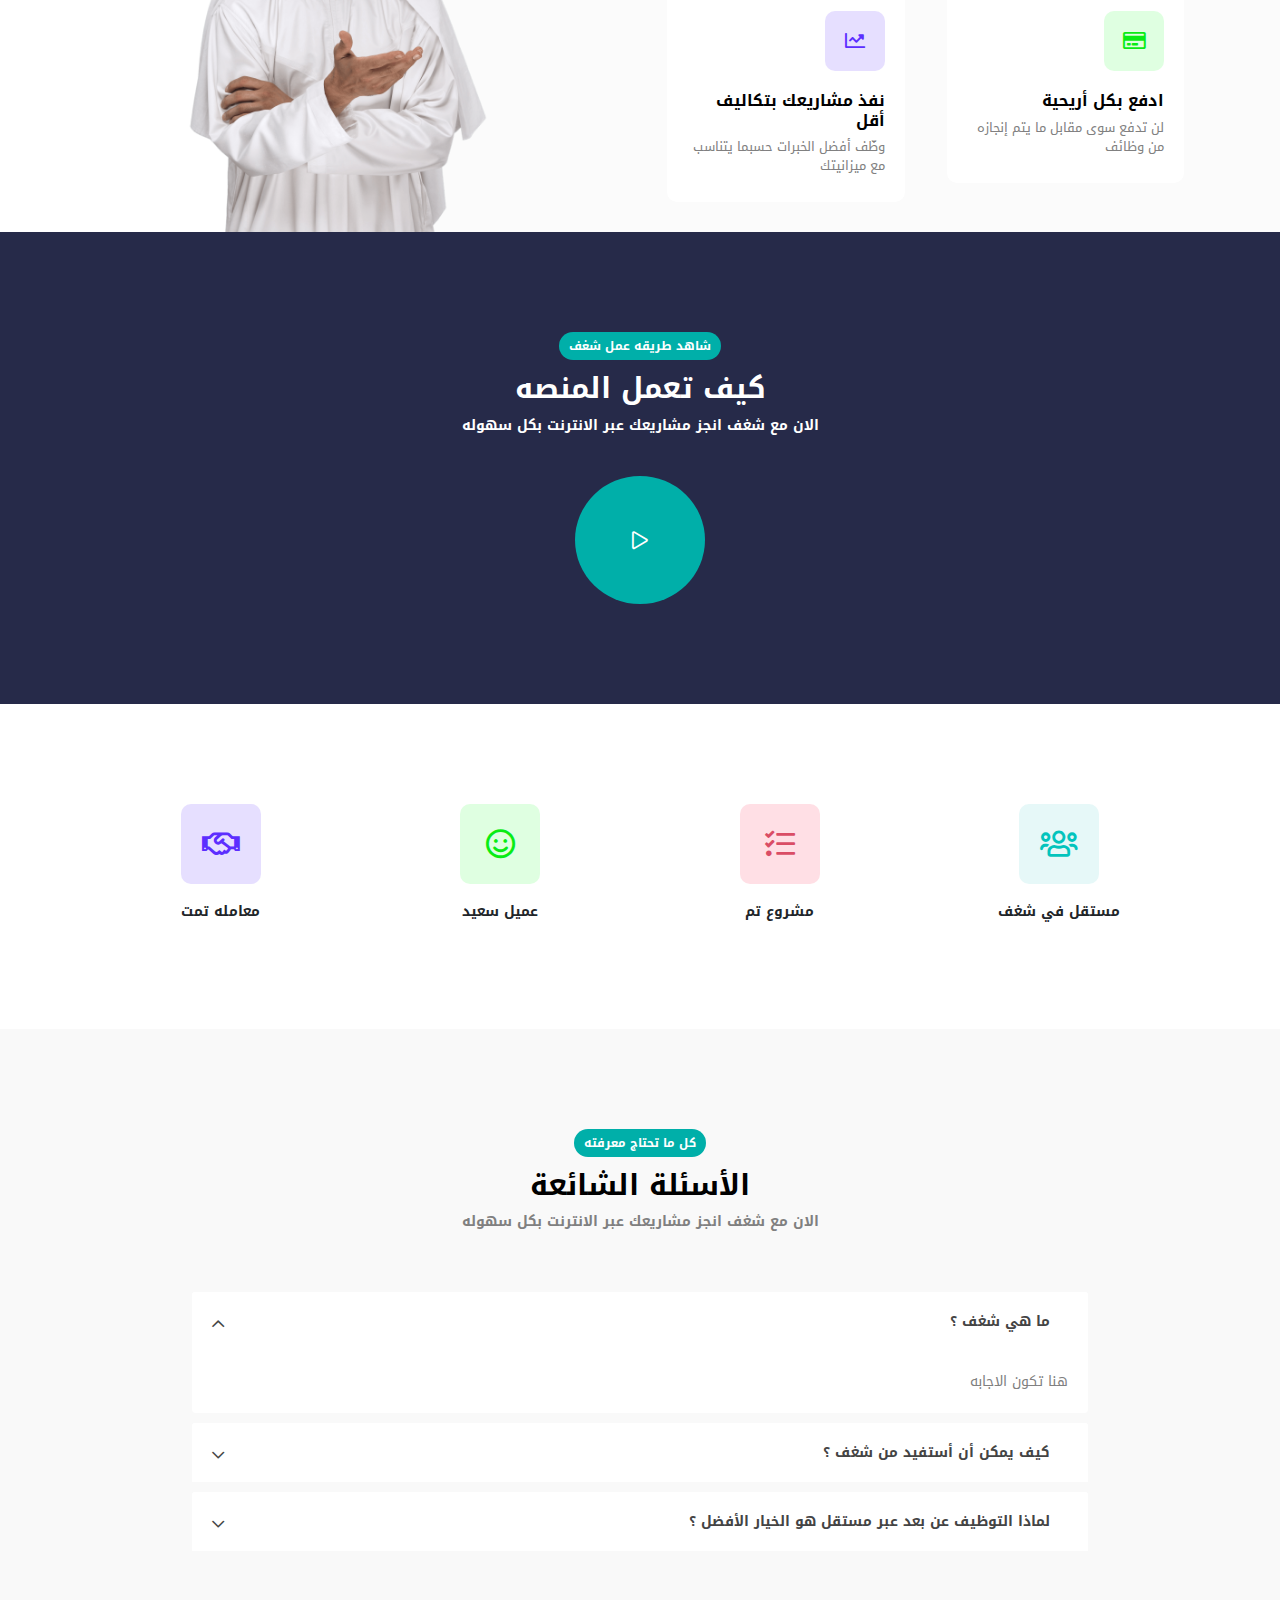
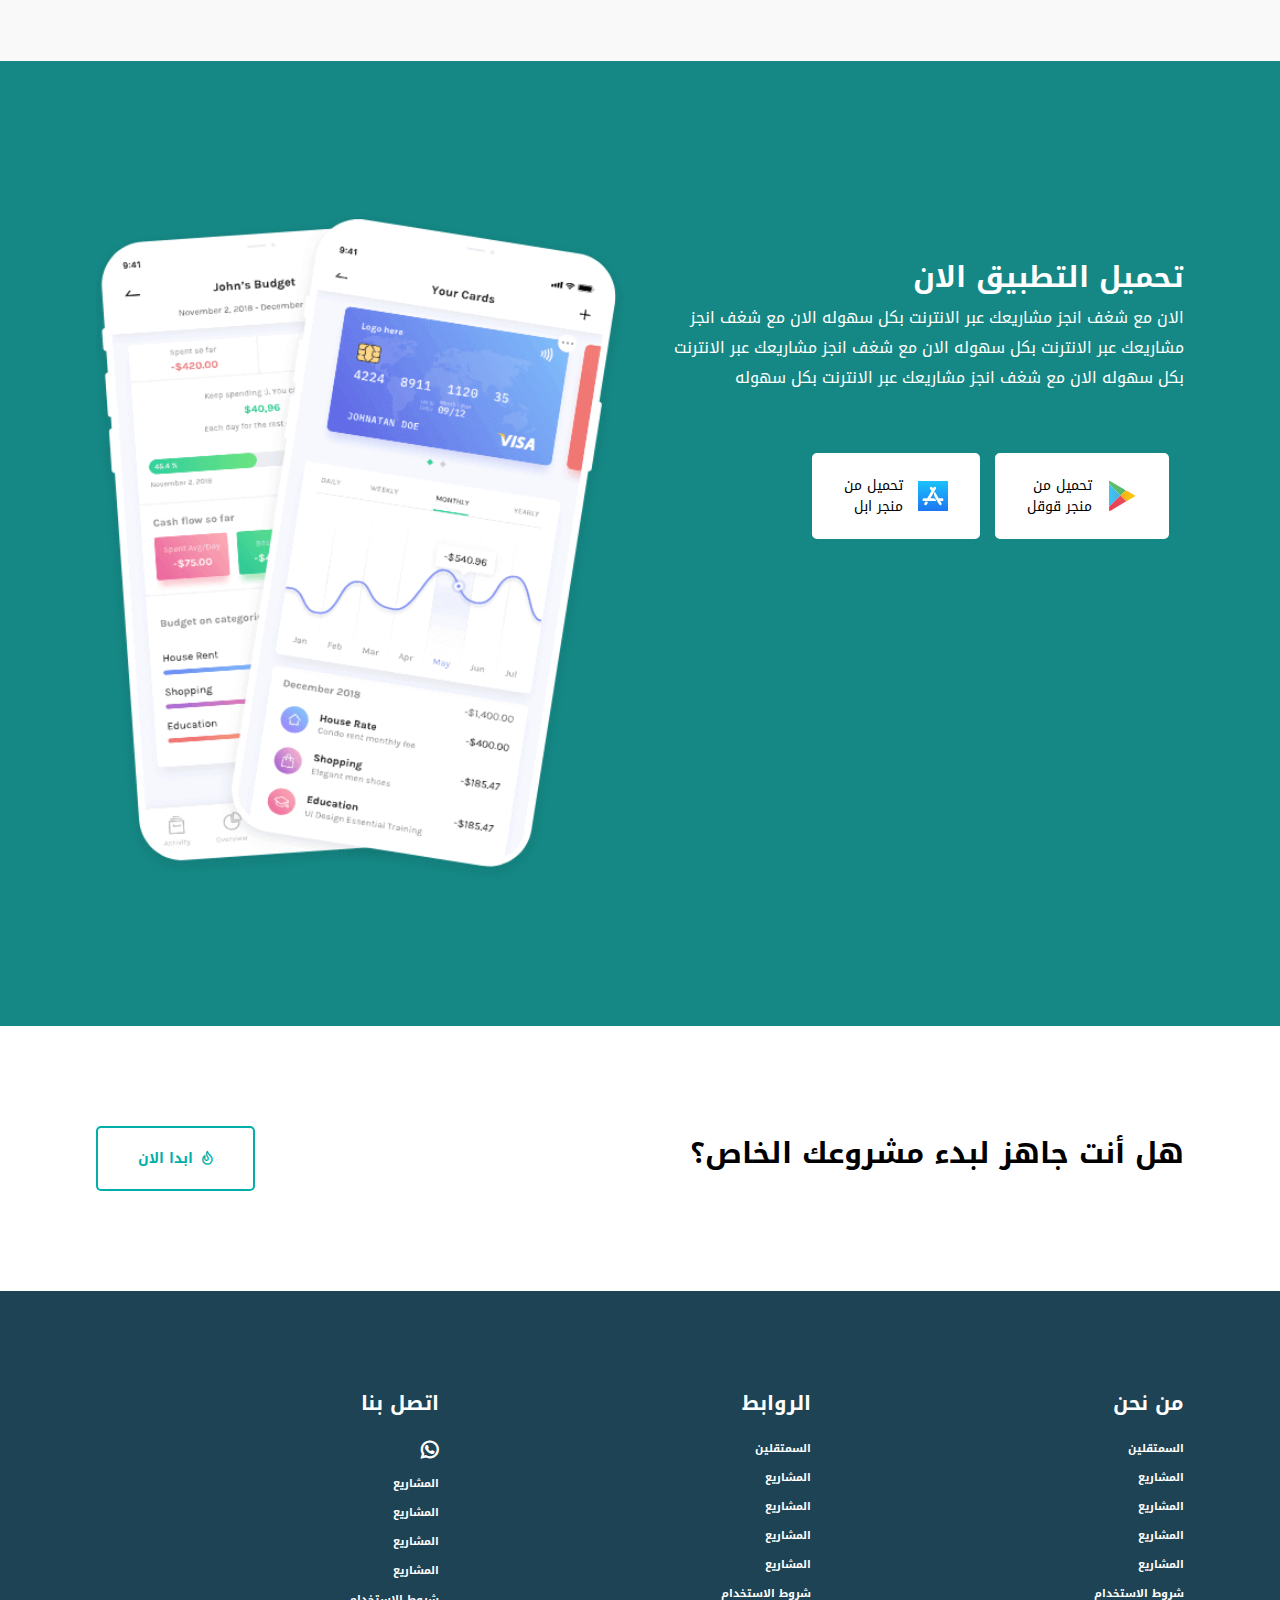
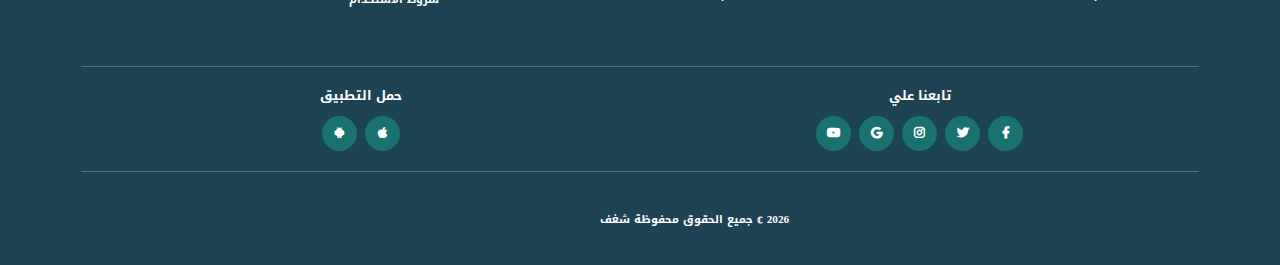
==== commit 832949c0: "whatsapp" ====
--- a/index.html
+++ b/index.html
@@ -908,8 +908,9 @@
                     </h5>
                     <ul>
                         <li>
-                            <a href="faq.html">
-                                السمتقلين
+                            <a href="https://wa.me/249912787270?text=Hello Shgaf" target="_blank" target="_blank"
+                                style="font-size: 20px;">
+                                <i class="fab fa-whatsapp"></i>
                             </a>
                         </li>
                         <li>
--- a/css/style.css
+++ b/css/style.css
@@ -1415,6 +1415,10 @@
     .terms h6 {
         font-size: 1em;
     }
+
+    .terms ul li {
+        font-size: 0.88rem;
+    }
 }
 
 @media(min-width : 2000px) {
